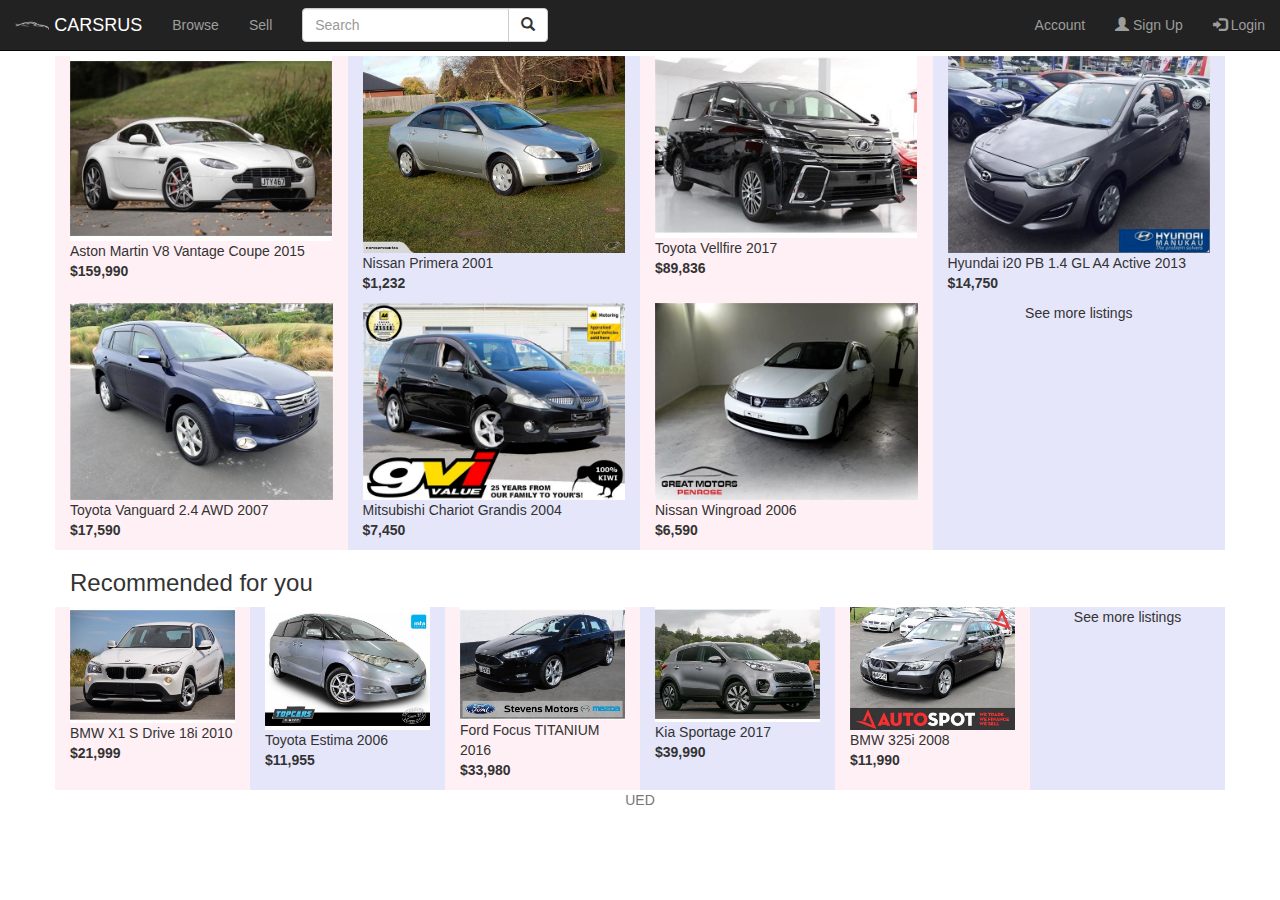
==== index.html @ 80fd441a "Basic Layout" ====
<!DOCTYPE html>
<html>

<head>
  <!-- Application Metadata -->
  <meta charset="utf-8">
  <title>CARSRUS</title>
  <meta name="viewport" content="width=device-width, initial-scale=1">
  <!-- Favicon -->
  <link rel="icon" type="image/png" href="images/layout/logo-black.png">
  <!-- Latest compiled and minified CSS -->
  <link rel="stylesheet" href="https://maxcdn.bootstrapcdn.com/bootstrap/3.3.7/css/bootstrap.min.css">
  <!-- UED.css -->
  <link rel="stylesheet" href="css/layout.css">
  <!-- jQuery library -->
  <script src="https://ajax.googleapis.com/ajax/libs/jquery/3.2.1/jquery.min.js"></script>
  <!-- Latest compiled JavaScript -->
  <script src="https://maxcdn.bootstrapcdn.com/bootstrap/3.3.7/js/bootstrap.min.js"></script>
</head>

<body>
  <!-- Navigation -->
  <nav class="navbar navbar-inverse navbar-fixed-top">
    <div class="container-fluid">
      <div class="navbar-header">
        <!-- Collasped Hamburger Menu -->
        <button type="button" class="navbar-toggle" data-toggle="collapse" data-target=".navbar-ex1-collapse">
        <span class="sr-only">Toggle navigation</span>
        <span class="icon-bar"></span>
        <span class="icon-bar"></span>
        <span class="icon-bar"></span>
        </button>
        <!-- Branding Image -->
        <a class="navbar-brand" href="/">
        <span>
          <img src="images/layout/logo-white-20px.png" alt="CARSRUS"> CARSRUS
        </span>
      </a>
      </div>
      <div class="collapse navbar-collapse navbar-ex1-collapse">
        <ul class="nav navbar-nav">
          <li><a href="#">Browse</a></li>
          <li><a href="#">Sell</a></li>

          <!-- Search Bar -->
          <li class="navbar-form navbar-left">
            <div class="input-group">
              <input type="text" class="form-control" placeholder="Search">
              <div class="input-group-btn">
                <button class="btn btn-default" type="submit">
                <i class="glyphicon glyphicon-search"></i>
              </button>
              </div>
            </div>
          </li>

        </ul>
        <!-- Sign up and Login Buttons -->
        <ul class="nav navbar-nav navbar-right">
          <li><a href="#">Account</a></li>
          <li><a href="#"><span class="glyphicon glyphicon-user"></span> Sign Up</a></li>
          <li><a href="#"><span class="glyphicon glyphicon-log-in"></span> Login</a></li>
        </ul>
      </div>
    </div>
  </nav>
  <!-- Application -->
  <div class="container">
    <!-- Listings -->
    <!-- Featured Listings -->
    <p><h3>Featured</h3></p>
    <div class="row is-flex">
      <!-- Aston Martin V8 Vantage Coupe 2015 -->
      <div class="col-xs-6 col-sm-4 col-md-3 col-lg-3 col-xl-1" style="background-color:lavenderblush;">
        <div class="box">
          <img src="images\listings\Aston Martin V8 Vantage Coupe 2015\1.png" alt="Aston Martin V8 Vantage Coupe 2015">
          Aston Martin V8 Vantage Coupe 2015
          <p><b>$159,990</b></p>
        </div>
      </div>
      <!-- Nissan Primera 2001 -->
      <div class="col-xs-6 col-sm-4 col-md-3 col-lg-3 col-xl-1" style="background-color:lavender;">
        <div class="box">
          <img src="images\listings\Nissan Primera 2001\1.png" alt="Nissan Primera 2001">
          Nissan Primera 2001
          <p><b>$1,232</b></p>
        </div>
      </div>
      <!-- Toyota Vellfire 2017 -->
      <div class="col-xs-6 col-sm-4 col-md-3 col-lg-3 col-xl-1" style="background-color:lavenderblush;">
        <div class="box">
          <img src="images\listings\Toyota Vellfire 2017\1.png" alt="Toyota Vellfire 2017">
          Toyota Vellfire 2017
          <p><b>$89,836</b></p>
        </div>
      </div>
      <!-- Hyundai i20 PB 1.4 GL A4 Active 2013 -->
      <div class="col-xs-6 col-sm-4 col-md-3 col-lg-3 col-xl-1" style="background-color:lavender;">
        <div class="box">
          <img src="images\listings\Hyundai i20 PB 1.4 GL A4 Active 2013\1.png" alt="Hyundai i20 PB 1.4 GL A4 Active 2013">
          Hyundai i20 PB 1.4 GL A4 Active 2013
          <p><b>$14,750</b></p>
        </div>
      </div>
      <!-- Toyota Vanguard 2.4 AWD 2007 -->
      <div class="col-xs-6 col-sm-4 col-md-3 col-lg-3 col-xl-1" style="background-color:lavenderblush;">
        <div class="box">
          <img src="images\listings\Toyota Vanguard 2.4 AWD 2007\1.png" alt="Toyota Vanguard 2.4 AWD 2007">
          Toyota Vanguard 2.4 AWD 2007
          <p><b>$17,590</b></p>
        </div>
      </div>
      <!-- Mitsubishi Chariot Grandis 2004 -->
      <div class="col-xs-6 col-sm-4 col-md-3 col-lg-3 col-xl-1" style="background-color:lavender;">
        <div class="box">
          <img src="images\listings\Mitsubishi Chariot Grandis 2004\1.png" alt="Mitsubishi Chariot Grandis 2004">
          Mitsubishi Chariot Grandis 2004
          <p><b>$7,450</b></p>
        </div>
      </div>
      <!-- Nissan Wingroad 2006 2015 -->
      <div class="col-xs-6 col-sm-4 col-md-3 col-lg-3 col-xl-1" style="background-color:lavenderblush;">
        <div class="box">
          <img src="images\listings\Nissan Wingroad 2006\1.png" alt="Nissan Wingroad 2006">
          Nissan Wingroad 2006
          <p><b>$6,590</b></p>
        </div>
      </div>
    <!-- See more Listings -->
    <div class="col-xs-6 col-sm-4 col-md-3 col-lg-3 col-xl-1" style="background-color:lavender;">
      <div class="box">
        See more listings
      </div>
    </div>
    </div>
    <!-- Recommmended Listings -->
    <p><h3>Recommended for you</h3></p>
    <!-- BMW X1 S Drive 18i 2010 -->
    <div class="row is-flex">
      <div class="col-xs-6 col-sm-4 col-md-3 col-lg-2 col-xl-1" style="background-color:lavenderblush;">
        <div class="box">
          <img src="images\listings\BMW X1 S Drive 18i 2010\1.png" alt="BMW X1 S Drive 18i 2010">
          BMW X1 S Drive 18i 2010
          <p><b>$21,999</b></p>
        </div>
      </div>
      <!-- Toyota Estima 2006 -->
      <div class="col-xs-6 col-sm-4 col-md-3 col-lg-2 col-xl-1" style="background-color:lavender;">
        <div class="box">
          <img src="images\listings\Toyota Estima 2006\1.png" alt="Toyota Estima 2006">
          Toyota Estima 2006
          <p><b>$11,955</b></p>
        </div>
      </div>
      <!-- Ford Focus TITANIUM 2016 -->
      <div class="col-xs-6 col-sm-4 col-md-3 col-lg-2 col-xl-1" style="background-color:lavenderblush;">
        <div class="box">
          <img src="images\listings\Ford Focus TITANIUM 2016\1.png" alt="Ford Focus TITANIUM 2016">
          Ford Focus TITANIUM 2016
          <p><b>$33,980</b></p>
        </div>
      </div>
      <!-- Kia Sportage 2017 -->
      <div class="col-xs-6 col-sm-4 col-md-3 col-lg-2 col-xl-1" style="background-color:lavender;">
        <div class="box">
          <img src="images\listings\Kia Sportage 2017\1.png" alt="Kia Sportage 2017">
          Kia Sportage 2017
          <p><b>$39,990</b></p>
        </div>
      </div>
      <!-- BMW 325i 2008 -->
      <div class="col-xs-6 col-sm-4 col-md-3 col-lg-2 col-xl-1" style="background-color:lavenderblush;">
        <div class="box">
          <img src="images\listings\BMW 325i 2008\1.png" alt="BMW 325i 2008">
          BMW 325i 2008
          <p><b>$11,990</b></p>
        </div>
      </div>
      <!-- See more Listings -->
      <div class="col-xs-6 col-sm-4 col-md-3 col-lg-2 col-xl-1" style="background-color:lavender;">
        <div class="box">
          See more listings
        </div>
      </div>
    </div>
  </div>
  <!-- Footer -->
  <footer class="footer">
    <div class="container">
      <p class="text-muted text-center">UED</a>
      </p>
    </div>
  </footer>
</body>

</html>
---- css/layout.css ----
.container {
  padding-right: 15px;
  padding-left: 15px;
  margin-right: auto;
  margin-left: auto;
}

/*Bootstrap - Same height grids*/
.row.is-flex {
  display: flex;
  flex-wrap: wrap;
  /*background-color: #f1f1f1;*/
}
.row.is-flex > [class*='col-'] {
  display: flex;
  flex-direction: column;
  align-items: center;
}

.is-flex .box {
  background: none;
  position: static;

}

/*Bootstrap - Image size follows grid size*/
img {
    max-height: 100%;
    max-width: 100%;
}
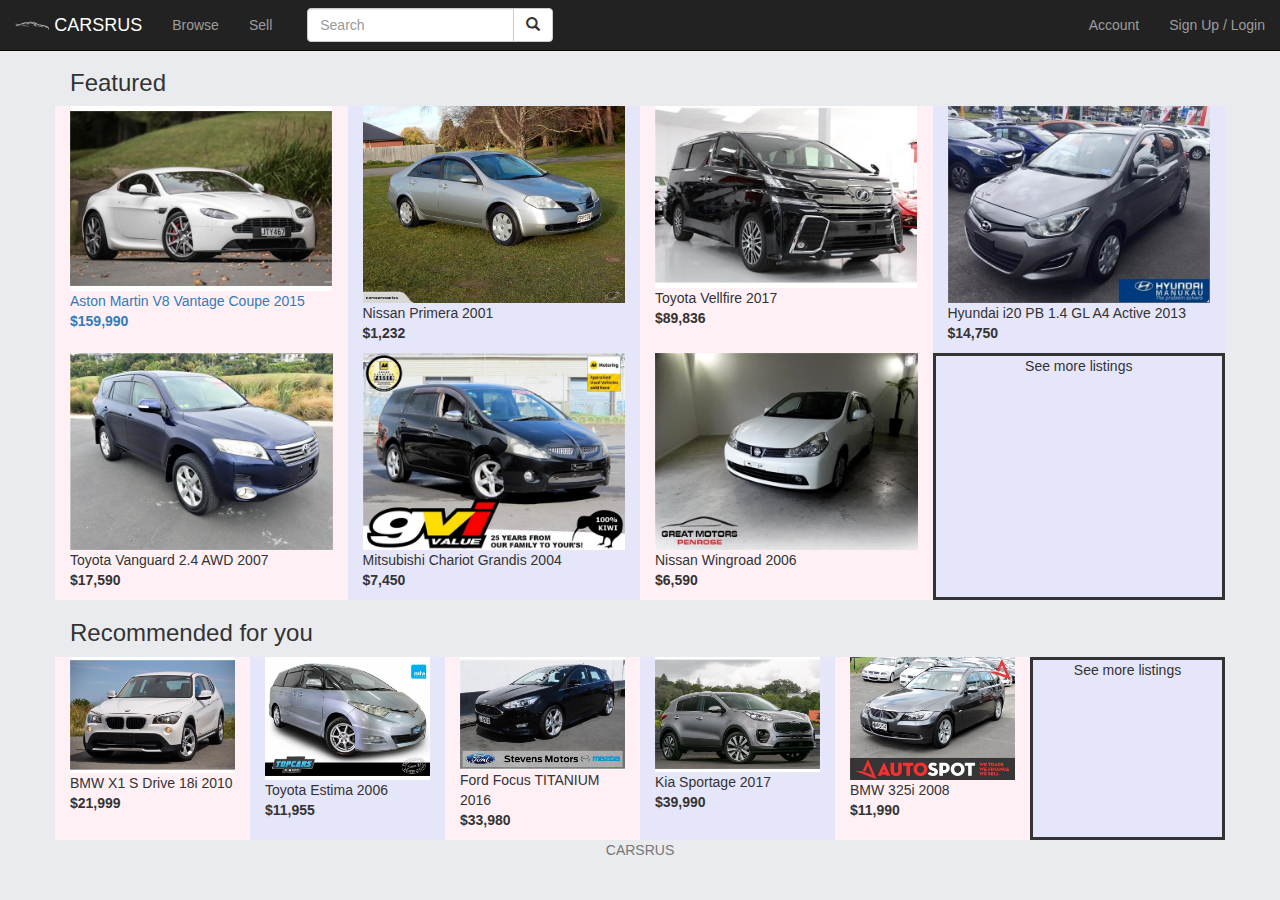
==== commit 16cc4bff: "Finished basic layout for home and product page" ====
--- a/index.html
+++ b/index.html
@@ -16,6 +16,12 @@
   <script src="https://ajax.googleapis.com/ajax/libs/jquery/3.2.1/jquery.min.js"></script>
   <!-- Latest compiled JavaScript -->
   <script src="https://maxcdn.bootstrapcdn.com/bootstrap/3.3.7/js/bootstrap.min.js"></script>
+<!-- Scripts -->
+  <script>
+  $(document).ready(function(){
+      $('[data-toggle="popover"]').popover();
+  });
+  </script>
 </head>
 
 <body>
@@ -31,35 +37,35 @@
         <span class="icon-bar"></span>
         </button>
         <!-- Branding Image -->
-        <a class="navbar-brand" href="/">
-        <span>
-          <img src="images/layout/logo-white-20px.png" alt="CARSRUS"> CARSRUS
-        </span>
-      </a>
+        <a class="navbar-brand" href="index.html">
+          <span>
+            <img src="images/layout/logo-white-20px.png" alt="CARSRUS">
+            CARSRUS
+          </span>
+        </a>
       </div>
       <div class="collapse navbar-collapse navbar-ex1-collapse">
         <ul class="nav navbar-nav">
           <li><a href="#">Browse</a></li>
           <li><a href="#">Sell</a></li>
-
           <!-- Search Bar -->
-          <li class="navbar-form navbar-left">
-            <div class="input-group">
-              <input type="text" class="form-control" placeholder="Search">
-              <div class="input-group-btn">
-                <button class="btn btn-default" type="submit">
-                <i class="glyphicon glyphicon-search"></i>
-              </button>
+          <li>
+            <form class="navbar-form navbar-left">
+              <div class="input-group">
+                <input type="text" class="form-control" placeholder="Search">
+                <div class="input-group-btn">
+                  <button class="btn btn-default" type="submit">
+                    <i class="glyphicon glyphicon-search"></i>
+                  </button>
+                </div>
               </div>
-            </div>
+            </form>
           </li>
-
         </ul>
         <!-- Sign up and Login Buttons -->
         <ul class="nav navbar-nav navbar-right">
           <li><a href="#">Account</a></li>
-          <li><a href="#"><span class="glyphicon glyphicon-user"></span> Sign Up</a></li>
-          <li><a href="#"><span class="glyphicon glyphicon-log-in"></span> Login</a></li>
+          <li><a href="pages/sign-up-login.html">Sign Up / Login</a></li>
         </ul>
       </div>
     </div>
@@ -71,15 +77,15 @@
     <p><h3>Featured</h3></p>
     <div class="row is-flex">
       <!-- Aston Martin V8 Vantage Coupe 2015 -->
-      <div class="col-xs-6 col-sm-4 col-md-3 col-lg-3 col-xl-1" style="background-color:lavenderblush;">
+      <a class="col-xs-6 col-sm-4 col-md-3 col-lg-3 col-xl-2" style="background-color:lavenderblush;" href="pages/product.html">
         <div class="box">
           <img src="images\listings\Aston Martin V8 Vantage Coupe 2015\1.png" alt="Aston Martin V8 Vantage Coupe 2015">
-          Aston Martin V8 Vantage Coupe 2015
+           Aston Martin V8 Vantage Coupe 2015
           <p><b>$159,990</b></p>
         </div>
-      </div>
+      </a>
       <!-- Nissan Primera 2001 -->
-      <div class="col-xs-6 col-sm-4 col-md-3 col-lg-3 col-xl-1" style="background-color:lavender;">
+      <div class="col-xs-6 col-sm-4 col-md-3 col-lg-3 col-xl-2" style="background-color:lavender;">
         <div class="box">
           <img src="images\listings\Nissan Primera 2001\1.png" alt="Nissan Primera 2001">
           Nissan Primera 2001
@@ -87,7 +93,7 @@
         </div>
       </div>
       <!-- Toyota Vellfire 2017 -->
-      <div class="col-xs-6 col-sm-4 col-md-3 col-lg-3 col-xl-1" style="background-color:lavenderblush;">
+      <div class="col-xs-6 col-sm-4 col-md-3 col-lg-3 col-xl-2" style="background-color:lavenderblush;">
         <div class="box">
           <img src="images\listings\Toyota Vellfire 2017\1.png" alt="Toyota Vellfire 2017">
           Toyota Vellfire 2017
@@ -95,7 +101,7 @@
         </div>
       </div>
       <!-- Hyundai i20 PB 1.4 GL A4 Active 2013 -->
-      <div class="col-xs-6 col-sm-4 col-md-3 col-lg-3 col-xl-1" style="background-color:lavender;">
+      <div class="col-xs-6 col-sm-4 col-md-3 col-lg-3 col-xl-2" style="background-color:lavender;">
         <div class="box">
           <img src="images\listings\Hyundai i20 PB 1.4 GL A4 Active 2013\1.png" alt="Hyundai i20 PB 1.4 GL A4 Active 2013">
           Hyundai i20 PB 1.4 GL A4 Active 2013
@@ -103,7 +109,7 @@
         </div>
       </div>
       <!-- Toyota Vanguard 2.4 AWD 2007 -->
-      <div class="col-xs-6 col-sm-4 col-md-3 col-lg-3 col-xl-1" style="background-color:lavenderblush;">
+      <div class="col-xs-6 col-sm-4 col-md-3 col-lg-3 col-xl-2" style="background-color:lavenderblush;">
         <div class="box">
           <img src="images\listings\Toyota Vanguard 2.4 AWD 2007\1.png" alt="Toyota Vanguard 2.4 AWD 2007">
           Toyota Vanguard 2.4 AWD 2007
@@ -111,7 +117,7 @@
         </div>
       </div>
       <!-- Mitsubishi Chariot Grandis 2004 -->
-      <div class="col-xs-6 col-sm-4 col-md-3 col-lg-3 col-xl-1" style="background-color:lavender;">
+      <div class="col-xs-6 col-sm-4 col-md-3 col-lg-3 col-xl-2" style="background-color:lavender;">
         <div class="box">
           <img src="images\listings\Mitsubishi Chariot Grandis 2004\1.png" alt="Mitsubishi Chariot Grandis 2004">
           Mitsubishi Chariot Grandis 2004
@@ -119,7 +125,7 @@
         </div>
       </div>
       <!-- Nissan Wingroad 2006 2015 -->
-      <div class="col-xs-6 col-sm-4 col-md-3 col-lg-3 col-xl-1" style="background-color:lavenderblush;">
+      <div class="col-xs-6 col-sm-4 col-md-3 col-lg-3 col-xl-2" style="background-color:lavenderblush;">
         <div class="box">
           <img src="images\listings\Nissan Wingroad 2006\1.png" alt="Nissan Wingroad 2006">
           Nissan Wingroad 2006
@@ -127,7 +133,7 @@
         </div>
       </div>
     <!-- See more Listings -->
-    <div class="col-xs-6 col-sm-4 col-md-3 col-lg-3 col-xl-1" style="background-color:lavender;">
+    <div class="col-xs-6 col-sm-4 col-md-3 col-lg-3 col-xl-2" id="see-more-listings-grid-box" style="background-color:lavender;">
       <div class="box">
         See more listings
       </div>
@@ -137,7 +143,7 @@
     <p><h3>Recommended for you</h3></p>
     <!-- BMW X1 S Drive 18i 2010 -->
     <div class="row is-flex">
-      <div class="col-xs-6 col-sm-4 col-md-3 col-lg-2 col-xl-1" style="background-color:lavenderblush;">
+      <div class="col-xs-6 col-sm-4 col-md-3 col-lg-2 col-xl-2" style="background-color:lavenderblush;">
         <div class="box">
           <img src="images\listings\BMW X1 S Drive 18i 2010\1.png" alt="BMW X1 S Drive 18i 2010">
           BMW X1 S Drive 18i 2010
@@ -145,7 +151,7 @@
         </div>
       </div>
       <!-- Toyota Estima 2006 -->
-      <div class="col-xs-6 col-sm-4 col-md-3 col-lg-2 col-xl-1" style="background-color:lavender;">
+      <div class="col-xs-6 col-sm-4 col-md-3 col-lg-2 col-xl-2" style="background-color:lavender;">
         <div class="box">
           <img src="images\listings\Toyota Estima 2006\1.png" alt="Toyota Estima 2006">
           Toyota Estima 2006
@@ -153,7 +159,7 @@
         </div>
       </div>
       <!-- Ford Focus TITANIUM 2016 -->
-      <div class="col-xs-6 col-sm-4 col-md-3 col-lg-2 col-xl-1" style="background-color:lavenderblush;">
+      <div class="col-xs-6 col-sm-4 col-md-3 col-lg-2 col-xl-2" style="background-color:lavenderblush;">
         <div class="box">
           <img src="images\listings\Ford Focus TITANIUM 2016\1.png" alt="Ford Focus TITANIUM 2016">
           Ford Focus TITANIUM 2016
@@ -161,7 +167,7 @@
         </div>
       </div>
       <!-- Kia Sportage 2017 -->
-      <div class="col-xs-6 col-sm-4 col-md-3 col-lg-2 col-xl-1" style="background-color:lavender;">
+      <div class="col-xs-6 col-sm-4 col-md-3 col-lg-2 col-xl-2" style="background-color:lavender;">
         <div class="box">
           <img src="images\listings\Kia Sportage 2017\1.png" alt="Kia Sportage 2017">
           Kia Sportage 2017
@@ -169,7 +175,7 @@
         </div>
       </div>
       <!-- BMW 325i 2008 -->
-      <div class="col-xs-6 col-sm-4 col-md-3 col-lg-2 col-xl-1" style="background-color:lavenderblush;">
+      <div class="col-xs-6 col-sm-4 col-md-3 col-lg-2 col-xl-2" style="background-color:lavenderblush;">
         <div class="box">
           <img src="images\listings\BMW 325i 2008\1.png" alt="BMW 325i 2008">
           BMW 325i 2008
@@ -177,7 +183,7 @@
         </div>
       </div>
       <!-- See more Listings -->
-      <div class="col-xs-6 col-sm-4 col-md-3 col-lg-2 col-xl-1" style="background-color:lavender;">
+      <div class="col-xs-6 col-sm-4 col-md-3 col-lg-2 col-xl-2" id="see-more-listings-grid-box" style="background-color:lavender;">
         <div class="box">
           See more listings
         </div>
@@ -185,9 +191,9 @@
     </div>
   </div>
   <!-- Footer -->
-  <footer class="footer">
+  <footer class="footer-fluid">
     <div class="container">
-      <p class="text-muted text-center">UED</a>
+      <p class="text-muted text-center">CARSRUS</a>
       </p>
     </div>
   </footer>
--- a/css/layout.css
+++ b/css/layout.css
@@ -1,26 +1,92 @@
-.container {
-  padding-right: 15px;
-  padding-left: 15px;
-  margin-right: auto;
-  margin-left: auto;
+body {
+  padding-top: 50px;
+  background-color: #E9EBEE;
+}
+
+/*Bootstrap - Change Listing Title Font Size and where Watchlist Button Changes Position (Portrait Phones)*/
+@media (max-width: 575px) {
+    #listing-title {
+      font-size: 1.17em;
+    }
+
+    #watchlist {
+      margin-top: 10px;
+    }
+}
+
+
+@media (min-width: 576px) {
+  #listing-title {
+    font-size: 2em;
+  }
+}
+
+/*Navbar - Change where navbar breaks (Tablets)*/
+@media (min-width: 768px) and (max-width: 991px) {
+    .navbar-header {
+        float: none;
+    }
+
+    .navbar-left,.navbar-right {
+        float: none !important;
+    }
+
+    .navbar-toggle {
+        display: block;
+    }
+
+    .navbar-collapse {
+        border-top: 1px solid transparent;
+        box-shadow: inset 0 1px 0 rgba(255,255,255,0.1);
+    }
+
+    .navbar-fixed-top {
+        top: 0;
+        border-width: 0 0 1px;
+    }
+
+    .navbar-collapse.collapse {
+        display: none!important;
+    }
+
+    .navbar-nav {
+        float: none!important;
+        margin-top: 7.5px;
+    }
+
+    .navbar-nav>li {
+        float: none;
+    }
+
+    .navbar-nav>li>a {
+        padding-top: 10px;
+        padding-bottom: 10px;
+    }
+
+    .collapse.in {
+        display:block !important;
+    }
+}
+
+/*Search Bar - Too wide when collasped in the hanburger menu*/
+.navbar-form {
+  margin-left: 5px;
+  margin-right: 5px;
 }
 
 /*Bootstrap - Same height grids*/
 .row.is-flex {
   display: flex;
   flex-wrap: wrap;
-  /*background-color: #f1f1f1;*/
 }
 .row.is-flex > [class*='col-'] {
   display: flex;
   flex-direction: column;
-  align-items: center;
 }
 
 .is-flex .box {
   background: none;
   position: static;
-
 }
 
 /*Bootstrap - Image size follows grid size*/
@@ -28,3 +94,23 @@
     max-height: 100%;
     max-width: 100%;
 }
+
+#center-listing-image {
+  align-items: center;
+}
+
+#see-more-listings-grid-box {
+  border-style: solid;
+  align-items: center;
+}
+
+#watchlist-button {
+  width: 100%;
+  height: 30px;
+  float: right;
+}
+
+/*Justify Listing Description*/
+#description {
+  text-align: justify;
+}
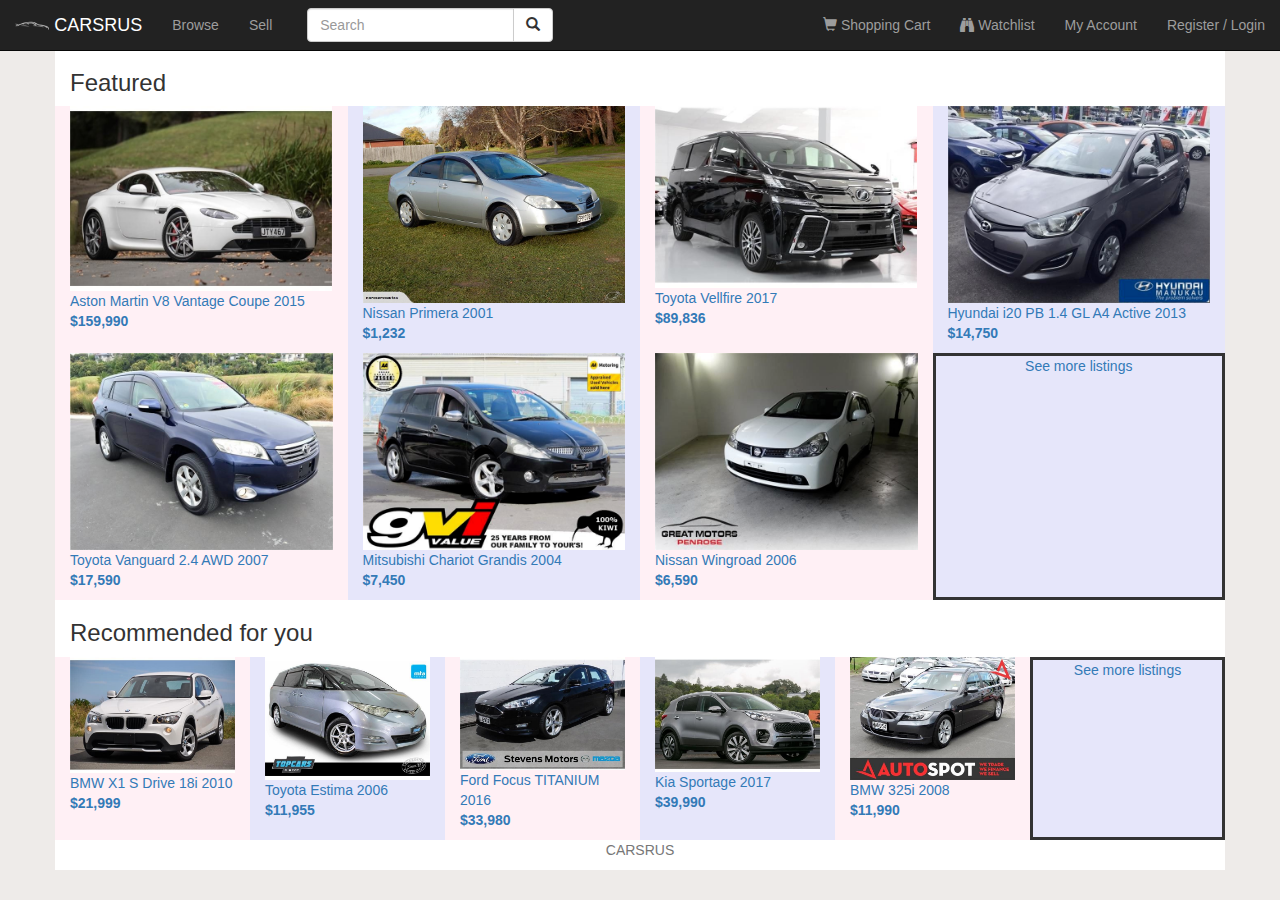
==== commit 7b5dfecf: "Deleted images, added pages, fixed bugs, and others" ====
--- a/index.html
+++ b/index.html
@@ -10,18 +10,14 @@
   <link rel="icon" type="image/png" href="images/layout/logo-black.png">
   <!-- Latest compiled and minified CSS -->
   <link rel="stylesheet" href="https://maxcdn.bootstrapcdn.com/bootstrap/3.3.7/css/bootstrap.min.css">
-  <!-- UED.css -->
+  <!-- layout.css -->
   <link rel="stylesheet" href="css/layout.css">
+  <!-- Font Awesome -->
+  <link rel="stylesheet" href="https://cdnjs.cloudflare.com/ajax/libs/font-awesome/4.7.0/css/font-awesome.min.css">
   <!-- jQuery library -->
   <script src="https://ajax.googleapis.com/ajax/libs/jquery/3.2.1/jquery.min.js"></script>
   <!-- Latest compiled JavaScript -->
   <script src="https://maxcdn.bootstrapcdn.com/bootstrap/3.3.7/js/bootstrap.min.js"></script>
-<!-- Scripts -->
-  <script>
-  $(document).ready(function(){
-      $('[data-toggle="popover"]').popover();
-  });
-  </script>
 </head>
 
 <body>
@@ -30,12 +26,12 @@
     <div class="container-fluid">
       <div class="navbar-header">
         <!-- Collasped Hamburger Menu -->
-        <button type="button" class="navbar-toggle" data-toggle="collapse" data-target=".navbar-ex1-collapse">
-        <span class="sr-only">Toggle navigation</span>
-        <span class="icon-bar"></span>
-        <span class="icon-bar"></span>
-        <span class="icon-bar"></span>
-        </button>
+          <button type="button" class="navbar-toggle" data-toggle="collapse" data-target=".navbar-ex1-collapse">
+          <span class="sr-only">Toggle navigation</span>
+          <span class="icon-bar"></span>
+          <span class="icon-bar"></span>
+          <span class="icon-bar"></span>
+          </button>
         <!-- Branding Image -->
         <a class="navbar-brand" href="index.html">
           <span>
@@ -46,8 +42,8 @@
       </div>
       <div class="collapse navbar-collapse navbar-ex1-collapse">
         <ul class="nav navbar-nav">
-          <li><a href="#">Browse</a></li>
-          <li><a href="#">Sell</a></li>
+          <li><a href="pages/browse.html">Browse</a></li>
+          <li><a href="pages/sell.html">Sell</a></li>
           <!-- Search Bar -->
           <li>
             <form class="navbar-form navbar-left">
@@ -64,8 +60,10 @@
         </ul>
         <!-- Sign up and Login Buttons -->
         <ul class="nav navbar-nav navbar-right">
-          <li><a href="#">Account</a></li>
-          <li><a href="pages/sign-up-login.html">Sign Up / Login</a></li>
+          <li><a href="#"><span class="glyphicon glyphicon-shopping-cart"></span> Shopping Cart</a></li>
+          <li><a href="#"><span class="fa fa-binoculars"></span> Watchlist</a></li>
+          <li><a href="pages/my-account.html">My Account</a></li>
+          <li><a href="pages/sign-up-login.html">Register / Login</a></li>
         </ul>
       </div>
     </div>
@@ -74,127 +72,154 @@
   <div class="container">
     <!-- Listings -->
     <!-- Featured Listings -->
-    <p><h3>Featured</h3></p>
+    <h3>Featured</h3>
     <div class="row is-flex">
       <!-- Aston Martin V8 Vantage Coupe 2015 -->
-      <a class="col-xs-6 col-sm-4 col-md-3 col-lg-3 col-xl-2" style="background-color:lavenderblush;" href="pages/product.html">
+      <div class="col-xs-6 col-sm-4 col-md-3" style="background-color:lavenderblush;">
+        <a href="pages/product.html">
         <div class="box">
-          <img src="images\listings\Aston Martin V8 Vantage Coupe 2015\1.png" alt="Aston Martin V8 Vantage Coupe 2015">
+          <img src="images/listings/Aston Martin V8 Vantage Coupe 2015/1.png" alt="Aston Martin V8 Vantage Coupe 2015">
            Aston Martin V8 Vantage Coupe 2015
           <p><b>$159,990</b></p>
         </div>
+        </a>
+      </div>
+      <!-- Nissan Primera 2001 -->
+      <div class="col-xs-6 col-sm-4 col-md-3" style="background-color:lavender;">
+        <a href="#">
+          <div class="box">
+            <img src="images/listings/Nissan Primera 2001/1.png" alt="Nissan Primera 2001">
+            Nissan Primera 2001
+            <p><b>$1,232</b></p>
+          </div>
+        </a>
+      </div>
+      <!-- Toyota Vellfire 2017 -->
+      <div class="col-xs-6 col-sm-4 col-md-3" style="background-color:lavenderblush;">
+        <a href="#">
+          <div class="box">
+            <img src="images/listings/Toyota Vellfire 2017/1.png" alt="Toyota Vellfire 2017">
+            Toyota Vellfire 2017
+            <p><b>$89,836</b></p>
+          </div>
+        </a>
+      </div>
+      <!-- Hyundai i20 PB 1.4 GL A4 Active 2013 -->
+      <div class="col-xs-6 col-sm-4 col-md-3" style="background-color:lavender;">
+        <a href="#">
+          <div class="box">
+            <img src="images/listings/Hyundai i20 PB 1.4 GL A4 Active 2013/1.png" alt="Hyundai i20 PB 1.4 GL A4 Active 2013">
+            Hyundai i20 PB 1.4 GL A4 Active 2013
+            <p><b>$14,750</b></p>
+          </div>
+        </a>
+      </div>
+      <!-- Toyota Vanguard 2.4 AWD 2007 -->
+      <div class="col-xs-6 col-sm-4 col-md-3" style="background-color:lavenderblush;">
+        <a href="#">
+          <div class="box">
+            <img src="images/listings/Toyota Vanguard 2.4 AWD 2007/1.png" alt="Toyota Vanguard 2.4 AWD 2007">
+            Toyota Vanguard 2.4 AWD 2007
+            <p><b>$17,590</b></p>
+          </div>
+        </a>
+      </div>
+      <!-- Mitsubishi Chariot Grandis 2004 -->
+      <div class="col-xs-6 col-sm-4 col-md-3" style="background-color:lavender;">
+        <a href="#">
+          <div class="box">
+            <img src="images/listings/Mitsubishi Chariot Grandis 2004/1.png" alt="Mitsubishi Chariot Grandis 2004">
+            Mitsubishi Chariot Grandis 2004
+            <p><b>$7,450</b></p>
+          </div>
+        </a>
+      </div>
+      <!-- Nissan Wingroad 2006 2015 -->
+      <div class="col-xs-6 col-sm-4 col-md-3" style="background-color:lavenderblush;">
+        <a href="#">
+          <div class="box">
+            <img src="images/listings/Nissan Wingroad 2006/1.png" alt="Nissan Wingroad 2006">
+            Nissan Wingroad 2006
+            <p><b>$6,590</b></p>
+          </div>
+        </a>
+      </div>
+      <!-- See more Listings -->
+      <div class="col-xs-6 col-sm-4 col-md-3" id="see-more-listings-grid-box" style="background-color:lavender;">
+        <a href="#">
+          <div class="box">
+            See more listings
+          </div>
+        </div>
       </a>
-      <!-- Nissan Primera 2001 -->
-      <div class="col-xs-6 col-sm-4 col-md-3 col-lg-3 col-xl-2" style="background-color:lavender;">
-        <div class="box">
-          <img src="images\listings\Nissan Primera 2001\1.png" alt="Nissan Primera 2001">
-          Nissan Primera 2001
-          <p><b>$1,232</b></p>
-        </div>
-      </div>
-      <!-- Toyota Vellfire 2017 -->
-      <div class="col-xs-6 col-sm-4 col-md-3 col-lg-3 col-xl-2" style="background-color:lavenderblush;">
-        <div class="box">
-          <img src="images\listings\Toyota Vellfire 2017\1.png" alt="Toyota Vellfire 2017">
-          Toyota Vellfire 2017
-          <p><b>$89,836</b></p>
-        </div>
-      </div>
-      <!-- Hyundai i20 PB 1.4 GL A4 Active 2013 -->
-      <div class="col-xs-6 col-sm-4 col-md-3 col-lg-3 col-xl-2" style="background-color:lavender;">
-        <div class="box">
-          <img src="images\listings\Hyundai i20 PB 1.4 GL A4 Active 2013\1.png" alt="Hyundai i20 PB 1.4 GL A4 Active 2013">
-          Hyundai i20 PB 1.4 GL A4 Active 2013
-          <p><b>$14,750</b></p>
-        </div>
-      </div>
-      <!-- Toyota Vanguard 2.4 AWD 2007 -->
-      <div class="col-xs-6 col-sm-4 col-md-3 col-lg-3 col-xl-2" style="background-color:lavenderblush;">
-        <div class="box">
-          <img src="images\listings\Toyota Vanguard 2.4 AWD 2007\1.png" alt="Toyota Vanguard 2.4 AWD 2007">
-          Toyota Vanguard 2.4 AWD 2007
-          <p><b>$17,590</b></p>
-        </div>
-      </div>
-      <!-- Mitsubishi Chariot Grandis 2004 -->
-      <div class="col-xs-6 col-sm-4 col-md-3 col-lg-3 col-xl-2" style="background-color:lavender;">
-        <div class="box">
-          <img src="images\listings\Mitsubishi Chariot Grandis 2004\1.png" alt="Mitsubishi Chariot Grandis 2004">
-          Mitsubishi Chariot Grandis 2004
-          <p><b>$7,450</b></p>
-        </div>
-      </div>
-      <!-- Nissan Wingroad 2006 2015 -->
-      <div class="col-xs-6 col-sm-4 col-md-3 col-lg-3 col-xl-2" style="background-color:lavenderblush;">
-        <div class="box">
-          <img src="images\listings\Nissan Wingroad 2006\1.png" alt="Nissan Wingroad 2006">
-          Nissan Wingroad 2006
-          <p><b>$6,590</b></p>
-        </div>
-      </div>
-    <!-- See more Listings -->
-    <div class="col-xs-6 col-sm-4 col-md-3 col-lg-3 col-xl-2" id="see-more-listings-grid-box" style="background-color:lavender;">
-      <div class="box">
-        See more listings
-      </div>
-    </div>
     </div>
     <!-- Recommmended Listings -->
-    <p><h3>Recommended for you</h3></p>
+    <h3>Recommended for you</h3>
     <!-- BMW X1 S Drive 18i 2010 -->
     <div class="row is-flex">
-      <div class="col-xs-6 col-sm-4 col-md-3 col-lg-2 col-xl-2" style="background-color:lavenderblush;">
-        <div class="box">
-          <img src="images\listings\BMW X1 S Drive 18i 2010\1.png" alt="BMW X1 S Drive 18i 2010">
-          BMW X1 S Drive 18i 2010
-          <p><b>$21,999</b></p>
+      <div class="col-xs-6 col-sm-4 col-md-3 col-lg-2 col-xl-3" style="background-color:lavenderblush;">
+        <a href="#">
+          <div class="box">
+            <img src="images/listings/BMW X1 S Drive 18i 2010/1.png" alt="BMW X1 S Drive 18i 2010">
+            BMW X1 S Drive 18i 2010
+            <p><b>$21,999</b></p>
+          </div>
+        </a>
+      </div>
+      <!-- Toyota Estima 2006 -->
+      <div class="col-xs-6 col-sm-4 col-md-3 col-lg-2 col-xl-3" style="background-color:lavender;">
+        <a href="#">
+          <div class="box">
+            <img src="images/listings/Toyota Estima 2006/1.png" alt="Toyota Estima 2006">
+            Toyota Estima 2006
+            <p><b>$11,955</b></p>
+          </div>
+        </a>
+      </div>
+      <!-- Ford Focus TITANIUM 2016 -->
+      <div class="col-xs-6 col-sm-4 col-md-3 col-lg-2 col-xl-3" style="background-color:lavenderblush;">
+        <a href="#">
+          <div class="box">
+            <img src="images/listings/Ford Focus TITANIUM 2016/1.png" alt="Ford Focus TITANIUM 2016">
+            Ford Focus TITANIUM 2016
+            <p><b>$33,980</b></p>
+          </div>
+        </a>
+      </div>
+      <!-- Kia Sportage 2017 -->
+      <div class="col-xs-6 col-sm-4 col-md-3 col-lg-2 col-xl-3" style="background-color:lavender;">
+        <a href="#">
+          <div class="box">
+            <img src="images/listings/Kia Sportage 2017/1.png" alt="Kia Sportage 2017">
+            Kia Sportage 2017
+            <p><b>$39,990</b></p>
+          </div>
+        </a>
+      </div>
+      <!-- BMW 325i 2008 -->
+      <div class="col-xs-6 col-sm-4 col-md-3 col-lg-2 col-xl-3" style="background-color:lavenderblush;">
+        <a href="#">
+          <div class="box">
+            <img src="images/listings/BMW 325i 2008/1.png" alt="BMW 325i 2008">
+            BMW 325i 2008
+            <p><b>$11,990</b></p>
+          </div>
+        </a>
+      </div>
+      <!-- See more Listings -->
+      <div class="col-xs-6 col-sm-4 col-md-3 col-lg-2 col-xl-3" id="see-more-listings-grid-box" style="background-color:lavender;">
+        <a href="#">
+          <div class="box">
+            See more listings
+          </div>
         </div>
       </div>
-      <!-- Toyota Estima 2006 -->
-      <div class="col-xs-6 col-sm-4 col-md-3 col-lg-2 col-xl-2" style="background-color:lavender;">
-        <div class="box">
-          <img src="images\listings\Toyota Estima 2006\1.png" alt="Toyota Estima 2006">
-          Toyota Estima 2006
-          <p><b>$11,955</b></p>
-        </div>
-      </div>
-      <!-- Ford Focus TITANIUM 2016 -->
-      <div class="col-xs-6 col-sm-4 col-md-3 col-lg-2 col-xl-2" style="background-color:lavenderblush;">
-        <div class="box">
-          <img src="images\listings\Ford Focus TITANIUM 2016\1.png" alt="Ford Focus TITANIUM 2016">
-          Ford Focus TITANIUM 2016
-          <p><b>$33,980</b></p>
-        </div>
-      </div>
-      <!-- Kia Sportage 2017 -->
-      <div class="col-xs-6 col-sm-4 col-md-3 col-lg-2 col-xl-2" style="background-color:lavender;">
-        <div class="box">
-          <img src="images\listings\Kia Sportage 2017\1.png" alt="Kia Sportage 2017">
-          Kia Sportage 2017
-          <p><b>$39,990</b></p>
-        </div>
-      </div>
-      <!-- BMW 325i 2008 -->
-      <div class="col-xs-6 col-sm-4 col-md-3 col-lg-2 col-xl-2" style="background-color:lavenderblush;">
-        <div class="box">
-          <img src="images\listings\BMW 325i 2008\1.png" alt="BMW 325i 2008">
-          BMW 325i 2008
-          <p><b>$11,990</b></p>
-        </div>
-      </div>
-      <!-- See more Listings -->
-      <div class="col-xs-6 col-sm-4 col-md-3 col-lg-2 col-xl-2" id="see-more-listings-grid-box" style="background-color:lavender;">
-        <div class="box">
-          See more listings
-        </div>
-      </div>
-    </div>
+    </a>
   </div>
   <!-- Footer -->
   <footer class="footer-fluid">
     <div class="container">
-      <p class="text-muted text-center">CARSRUS</a>
-      </p>
+      <p class="text-muted text-center">CARSRUS</p>
     </div>
   </footer>
 </body>
--- a/css/layout.css
+++ b/css/layout.css
@@ -1,24 +1,23 @@
 body {
   padding-top: 50px;
-  background-color: #E9EBEE;
+  background-color: #EEEBE9;
 }
 
-/*Bootstrap - Change Listing Title Font Size and where Watchlist Button Changes Position (Portrait Phones)*/
-@media (max-width: 575px) {
-    #listing-title {
+.container {
+  background-color: white;
+}
+
+/*Portrait Phones*/
+@media (max-width: 767px) {
+    /*Listing Title - Change Font Size*/
+    #product-listing-title {
       font-size: 1.17em;
     }
 
-    #watchlist {
-      margin-top: 10px;
+    /*Hide Summary on Smaller Devices*/
+    .browse-listing-details {
+      display: none;
     }
-}
-
-
-@media (min-width: 576px) {
-  #listing-title {
-    font-size: 2em;
-  }
 }
 
 /*Navbar - Change where navbar breaks (Tablets)*/
@@ -68,6 +67,18 @@
     }
 }
 
+@media (min-width: 768px) {
+  /*Listing Tile - Change Font Size*/
+  #product-listing-title {
+    font-size: 2em;
+  }
+
+  /*Watchlist Button - Add Margin Top*/
+  #product-watchlist-button {
+    margin-top: 15px;
+  }
+}
+
 /*Search Bar - Too wide when collasped in the hanburger menu*/
 .navbar-form {
   margin-left: 5px;
@@ -95,22 +106,43 @@
     max-width: 100%;
 }
 
-#center-listing-image {
-  align-items: center;
-}
-
+/*See More Listings Grid Box Settings*/
 #see-more-listings-grid-box {
   border-style: solid;
   align-items: center;
 }
 
-#watchlist-button {
+/*Watchlist Button Settings*/
+#product-watchlist-button {
   width: 100%;
   height: 30px;
   float: right;
 }
 
+/*Center Listing Image*/
+#product-listing-image {
+  align-items: center;
+}
+
 /*Justify Listing Description*/
-#description {
+#product-listing-description {
   text-align: justify;
 }
+
+.pagination {
+  margin-left: auto;
+  margin-right: auto;
+  float: none;
+}
+
+.col-centered {
+  margin-left: auto;
+  margin-right: auto;
+  float: none;
+}
+
+.img-center {
+  display: block;
+  margin-left: auto;
+  margin-right: auto;
+}
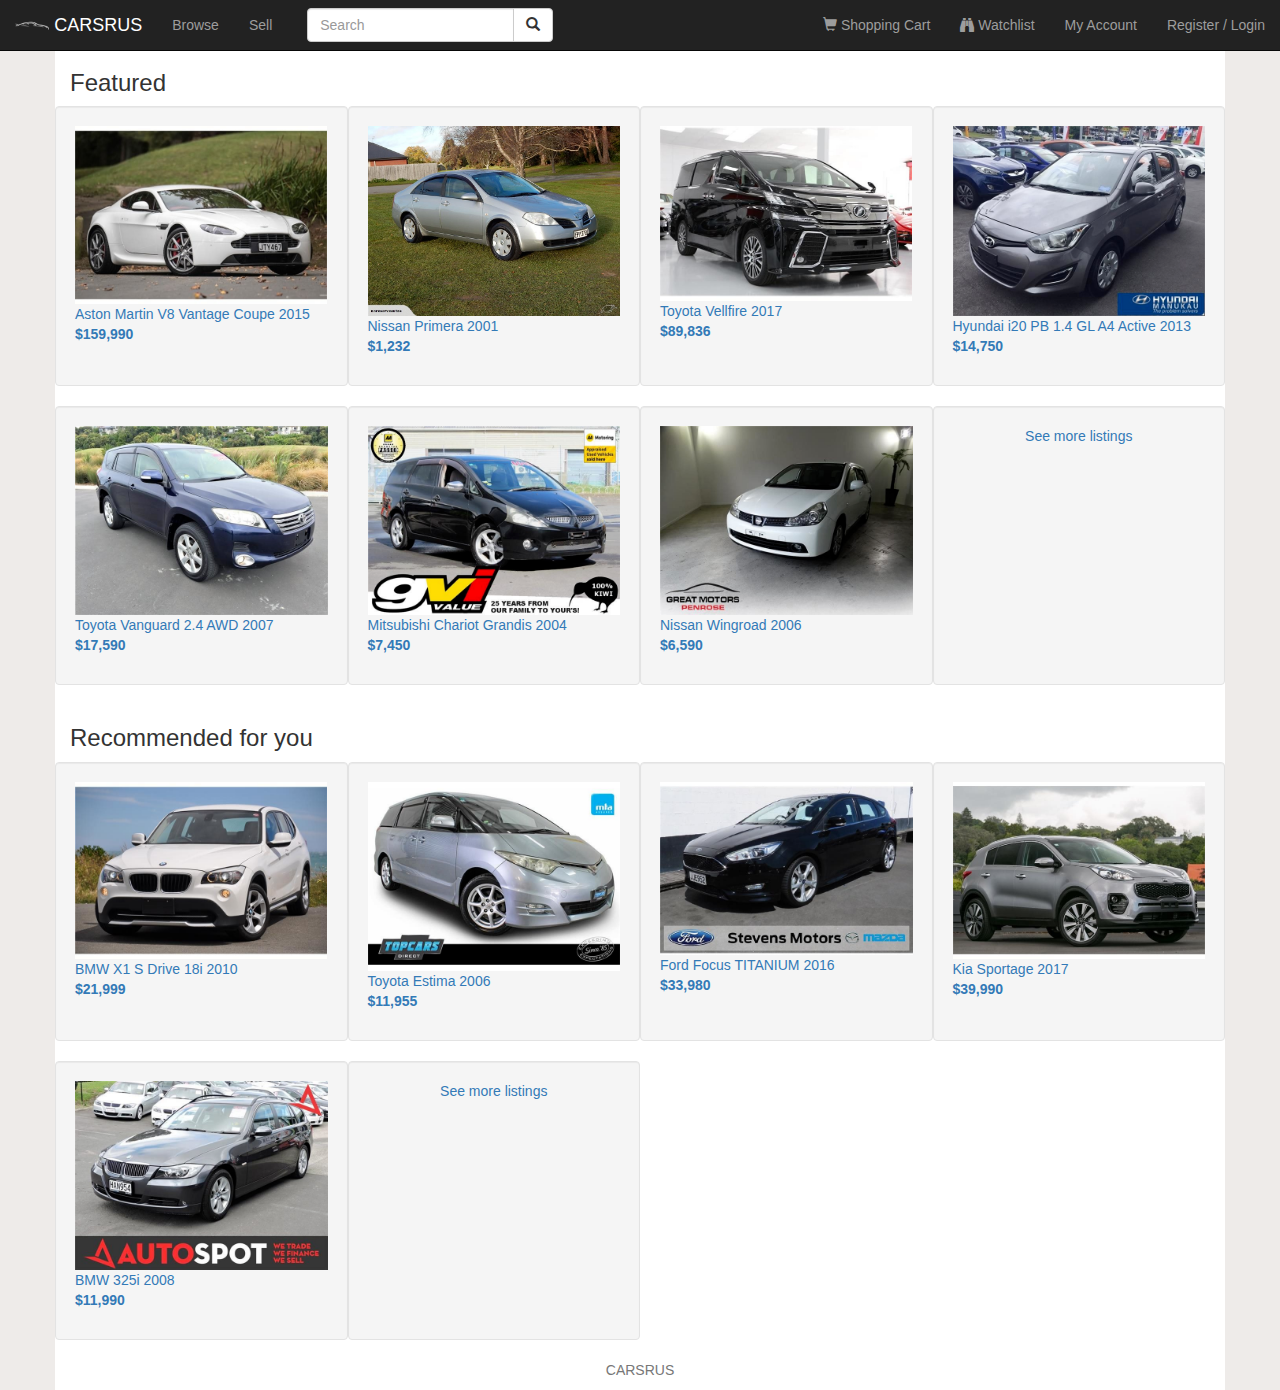
==== commit 4312dbe9: "Improved layout, added carousel, finished pages" ====
--- a/index.html
+++ b/index.html
@@ -60,8 +60,8 @@
         </ul>
         <!-- Sign up and Login Buttons -->
         <ul class="nav navbar-nav navbar-right">
-          <li><a href="#"><span class="glyphicon glyphicon-shopping-cart"></span> Shopping Cart</a></li>
-          <li><a href="#"><span class="fa fa-binoculars"></span> Watchlist</a></li>
+          <li><a href="pages/shopping-cart.html"><span class="glyphicon glyphicon-shopping-cart"></span> Shopping Cart</a></li>
+          <li><a href="pages/watchlist.html"><span class="fa fa-binoculars"></span> Watchlist</a></li>
           <li><a href="pages/my-account.html">My Account</a></li>
           <li><a href="pages/sign-up-login.html">Register / Login</a></li>
         </ul>
@@ -75,81 +75,65 @@
     <h3>Featured</h3>
     <div class="row is-flex">
       <!-- Aston Martin V8 Vantage Coupe 2015 -->
-      <div class="col-xs-6 col-sm-4 col-md-3" style="background-color:lavenderblush;">
+      <div class="col-xs-6 col-sm-4 col-md-3 well">
         <a href="pages/product.html">
-        <div class="box">
           <img src="images/listings/Aston Martin V8 Vantage Coupe 2015/1.png" alt="Aston Martin V8 Vantage Coupe 2015">
            Aston Martin V8 Vantage Coupe 2015
           <p><b>$159,990</b></p>
-        </div>
         </a>
       </div>
       <!-- Nissan Primera 2001 -->
-      <div class="col-xs-6 col-sm-4 col-md-3" style="background-color:lavender;">
-        <a href="#">
-          <div class="box">
-            <img src="images/listings/Nissan Primera 2001/1.png" alt="Nissan Primera 2001">
-            Nissan Primera 2001
-            <p><b>$1,232</b></p>
-          </div>
+      <div class="col-xs-6 col-sm-4 col-md-3 well">
+        <a href="#">
+          <img src="images/listings/Nissan Primera 2001/1.png" alt="Nissan Primera 2001">
+          Nissan Primera 2001
+          <p><b>$1,232</b></p>
         </a>
       </div>
       <!-- Toyota Vellfire 2017 -->
-      <div class="col-xs-6 col-sm-4 col-md-3" style="background-color:lavenderblush;">
-        <a href="#">
-          <div class="box">
-            <img src="images/listings/Toyota Vellfire 2017/1.png" alt="Toyota Vellfire 2017">
-            Toyota Vellfire 2017
-            <p><b>$89,836</b></p>
-          </div>
+      <div class="col-xs-6 col-sm-4 col-md-3 well">
+        <a href="#">
+          <img src="images/listings/Toyota Vellfire 2017/1.png" alt="Toyota Vellfire 2017">
+          Toyota Vellfire 2017
+          <p><b>$89,836</b></p>
         </a>
       </div>
       <!-- Hyundai i20 PB 1.4 GL A4 Active 2013 -->
-      <div class="col-xs-6 col-sm-4 col-md-3" style="background-color:lavender;">
-        <a href="#">
-          <div class="box">
-            <img src="images/listings/Hyundai i20 PB 1.4 GL A4 Active 2013/1.png" alt="Hyundai i20 PB 1.4 GL A4 Active 2013">
-            Hyundai i20 PB 1.4 GL A4 Active 2013
-            <p><b>$14,750</b></p>
-          </div>
+      <div class="col-xs-6 col-sm-4 col-md-3 well">
+        <a href="#">
+          <img src="images/listings/Hyundai i20 PB 1.4 GL A4 Active 2013/1.png" alt="Hyundai i20 PB 1.4 GL A4 Active 2013">
+          Hyundai i20 PB 1.4 GL A4 Active 2013
+          <p><b>$14,750</b></p>
         </a>
       </div>
       <!-- Toyota Vanguard 2.4 AWD 2007 -->
-      <div class="col-xs-6 col-sm-4 col-md-3" style="background-color:lavenderblush;">
-        <a href="#">
-          <div class="box">
-            <img src="images/listings/Toyota Vanguard 2.4 AWD 2007/1.png" alt="Toyota Vanguard 2.4 AWD 2007">
-            Toyota Vanguard 2.4 AWD 2007
-            <p><b>$17,590</b></p>
-          </div>
+      <div class="col-xs-6 col-sm-4 col-md-3 well">
+        <a href="#">
+          <img src="images/listings/Toyota Vanguard 2.4 AWD 2007/1.png" alt="Toyota Vanguard 2.4 AWD 2007">
+          Toyota Vanguard 2.4 AWD 2007
+          <p><b>$17,590</b></p>
         </a>
       </div>
       <!-- Mitsubishi Chariot Grandis 2004 -->
-      <div class="col-xs-6 col-sm-4 col-md-3" style="background-color:lavender;">
-        <a href="#">
-          <div class="box">
-            <img src="images/listings/Mitsubishi Chariot Grandis 2004/1.png" alt="Mitsubishi Chariot Grandis 2004">
-            Mitsubishi Chariot Grandis 2004
-            <p><b>$7,450</b></p>
-          </div>
+      <div class="col-xs-6 col-sm-4 col-md-3 well">
+        <a href="#">
+          <img src="images/listings/Mitsubishi Chariot Grandis 2004/1.png" alt="Mitsubishi Chariot Grandis 2004">
+          Mitsubishi Chariot Grandis 2004
+          <p><b>$7,450</b></p>
         </a>
       </div>
       <!-- Nissan Wingroad 2006 2015 -->
-      <div class="col-xs-6 col-sm-4 col-md-3" style="background-color:lavenderblush;">
-        <a href="#">
-          <div class="box">
-            <img src="images/listings/Nissan Wingroad 2006/1.png" alt="Nissan Wingroad 2006">
-            Nissan Wingroad 2006
-            <p><b>$6,590</b></p>
-          </div>
+      <div class="col-xs-6 col-sm-4 col-md-3 well">
+        <a href="#">
+          <img src="images/listings/Nissan Wingroad 2006/1.png" alt="Nissan Wingroad 2006">
+          Nissan Wingroad 2006
+          <p><b>$6,590</b></p>
         </a>
       </div>
       <!-- See more Listings -->
-      <div class="col-xs-6 col-sm-4 col-md-3" id="see-more-listings-grid-box" style="background-color:lavender;">
-        <a href="#">
-          <div class="box">
+      <div class="col-xs-6 col-sm-4 col-md-3 well center-text">
+        <a href="#">
             See more listings
-          </div>
         </div>
       </a>
     </div>
@@ -157,59 +141,48 @@
     <h3>Recommended for you</h3>
     <!-- BMW X1 S Drive 18i 2010 -->
     <div class="row is-flex">
-      <div class="col-xs-6 col-sm-4 col-md-3 col-lg-2 col-xl-3" style="background-color:lavenderblush;">
-        <a href="#">
-          <div class="box">
+      <div class="col-xs-6 col-sm-4 col-md-3 well">
+        <a href="#">
             <img src="images/listings/BMW X1 S Drive 18i 2010/1.png" alt="BMW X1 S Drive 18i 2010">
             BMW X1 S Drive 18i 2010
             <p><b>$21,999</b></p>
-          </div>
         </a>
       </div>
       <!-- Toyota Estima 2006 -->
-      <div class="col-xs-6 col-sm-4 col-md-3 col-lg-2 col-xl-3" style="background-color:lavender;">
-        <a href="#">
-          <div class="box">
+      <div class="col-xs-6 col-sm-4 col-md-3 well">
+        <a href="#">
             <img src="images/listings/Toyota Estima 2006/1.png" alt="Toyota Estima 2006">
             Toyota Estima 2006
             <p><b>$11,955</b></p>
-          </div>
         </a>
       </div>
       <!-- Ford Focus TITANIUM 2016 -->
-      <div class="col-xs-6 col-sm-4 col-md-3 col-lg-2 col-xl-3" style="background-color:lavenderblush;">
-        <a href="#">
-          <div class="box">
+      <div class="col-xs-6 col-sm-4 col-md-3 well">
+        <a href="#">
             <img src="images/listings/Ford Focus TITANIUM 2016/1.png" alt="Ford Focus TITANIUM 2016">
             Ford Focus TITANIUM 2016
             <p><b>$33,980</b></p>
-          </div>
         </a>
       </div>
       <!-- Kia Sportage 2017 -->
-      <div class="col-xs-6 col-sm-4 col-md-3 col-lg-2 col-xl-3" style="background-color:lavender;">
-        <a href="#">
-          <div class="box">
+      <div class="col-xs-6 col-sm-4 col-md-3 well">
+        <a href="#">
             <img src="images/listings/Kia Sportage 2017/1.png" alt="Kia Sportage 2017">
             Kia Sportage 2017
             <p><b>$39,990</b></p>
-          </div>
         </a>
       </div>
       <!-- BMW 325i 2008 -->
-      <div class="col-xs-6 col-sm-4 col-md-3 col-lg-2 col-xl-3" style="background-color:lavenderblush;">
-        <a href="#">
-          <div class="box">
+      <div class="col-xs-6 col-sm-4 col-md-3 well">
+        <a href="#">
             <img src="images/listings/BMW 325i 2008/1.png" alt="BMW 325i 2008">
             BMW 325i 2008
             <p><b>$11,990</b></p>
-          </div>
         </a>
       </div>
       <!-- See more Listings -->
-      <div class="col-xs-6 col-sm-4 col-md-3 col-lg-2 col-xl-3" id="see-more-listings-grid-box" style="background-color:lavender;">
-        <a href="#">
-          <div class="box">
+      <div class="col-xs-6 col-sm-4 col-md-3 well center-text">
+        <a href="#">
             See more listings
           </div>
         </div>
--- a/css/layout.css
+++ b/css/layout.css
@@ -21,7 +21,7 @@
 }
 
 /*Navbar - Change where navbar breaks (Tablets)*/
-@media (min-width: 768px) and (max-width: 991px) {
+@media (max-width: 1199px) {
     .navbar-header {
         float: none;
     }
@@ -100,49 +100,32 @@
   position: static;
 }
 
-/*Bootstrap - Image size follows grid size*/
+/*Bootstrap - Image size to follow grid size*/
 img {
     max-height: 100%;
     max-width: 100%;
 }
 
-/*See More Listings Grid Box Settings*/
-#see-more-listings-grid-box {
-  border-style: solid;
-  align-items: center;
-}
-
-/*Watchlist Button Settings*/
-#product-watchlist-button {
-  width: 100%;
-  height: 30px;
-  float: right;
-}
-
-/*Center Listing Image*/
-#product-listing-image {
-  align-items: center;
-}
-
-/*Justify Listing Description*/
-#product-listing-description {
+/*Justify Text*/
+.justify {
   text-align: justify;
 }
 
-.pagination {
-  margin-left: auto;
-  margin-right: auto;
-  float: none;
+/*Center Text*/
+.center-text {
+  text-align: center;
 }
 
-.col-centered {
-  margin-left: auto;
-  margin-right: auto;
-  float: none;
-}
-
+/*Center Image*/
 .img-center {
   display: block;
   margin-left: auto;
   margin-right: auto;
 }
+
+/*Center items*/
+.center-col-pagination {
+  margin-left: auto;
+  margin-right: auto;
+  float: none;
+}
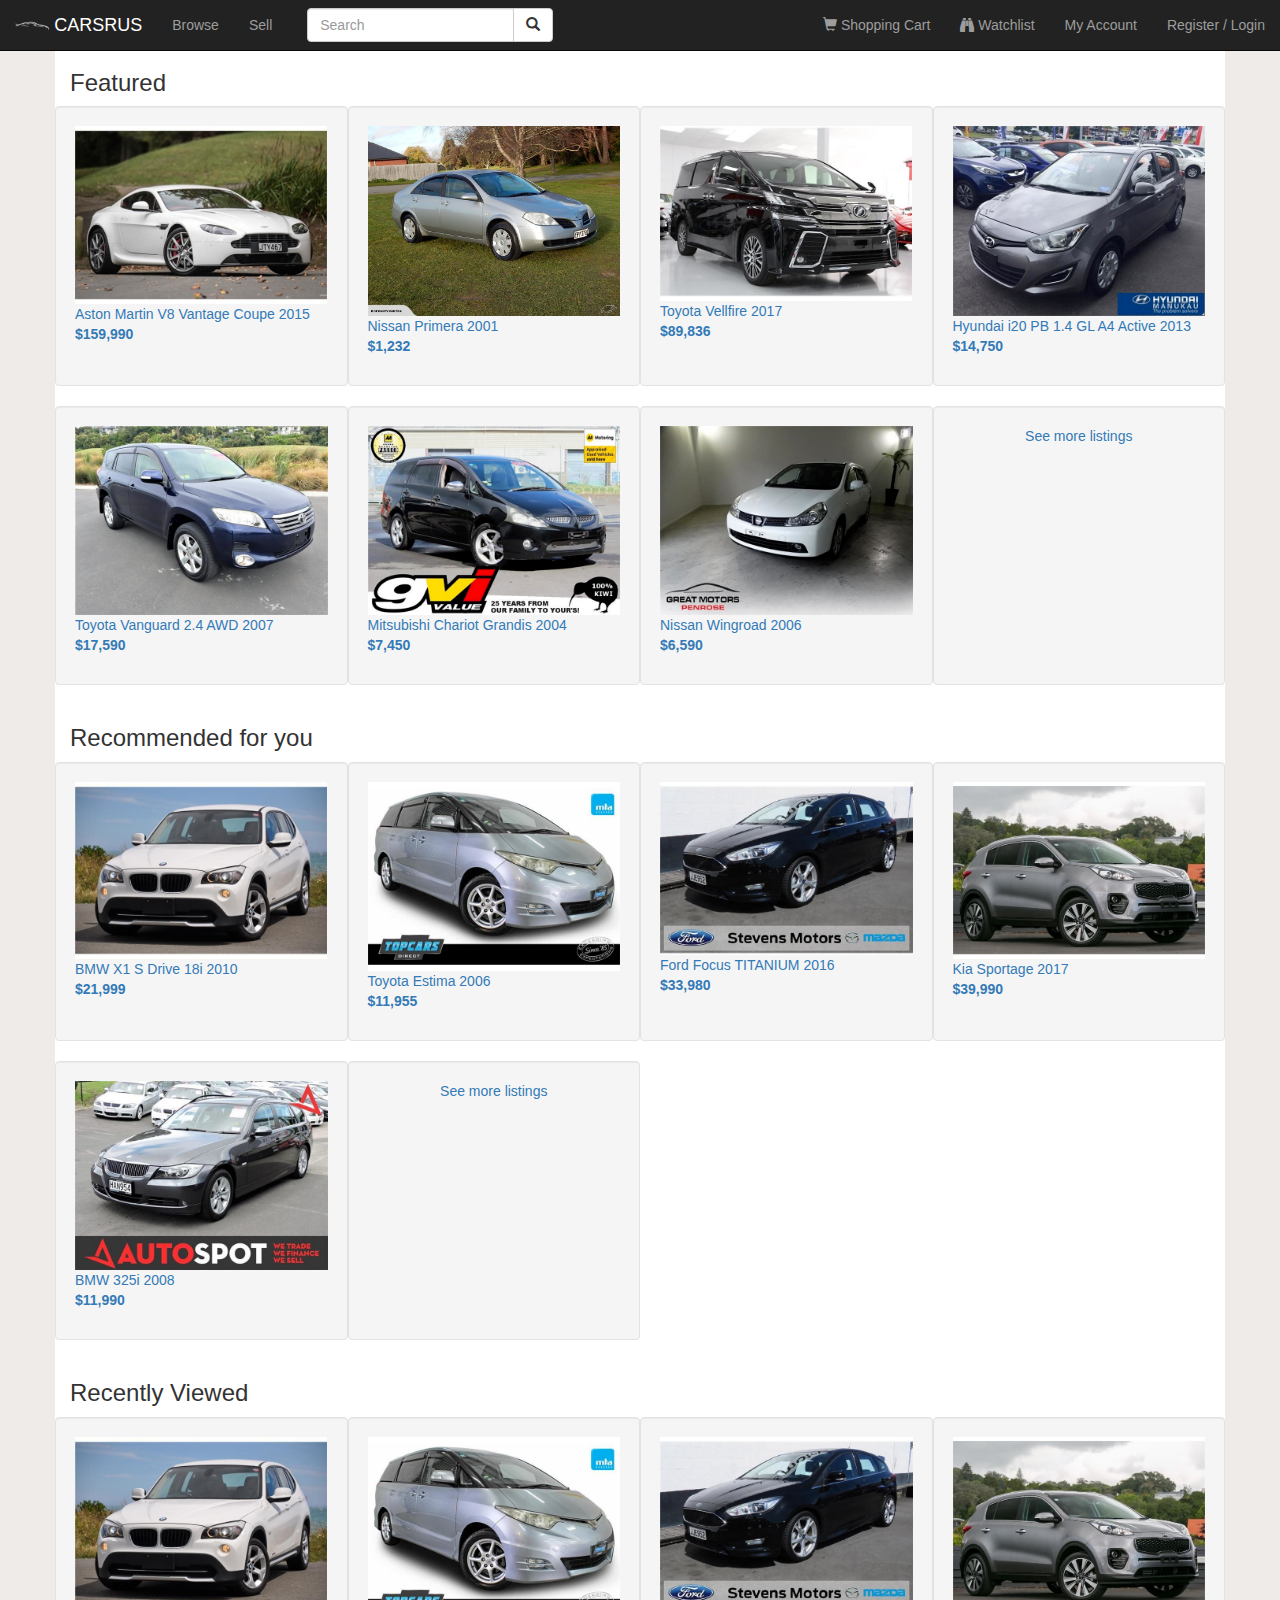
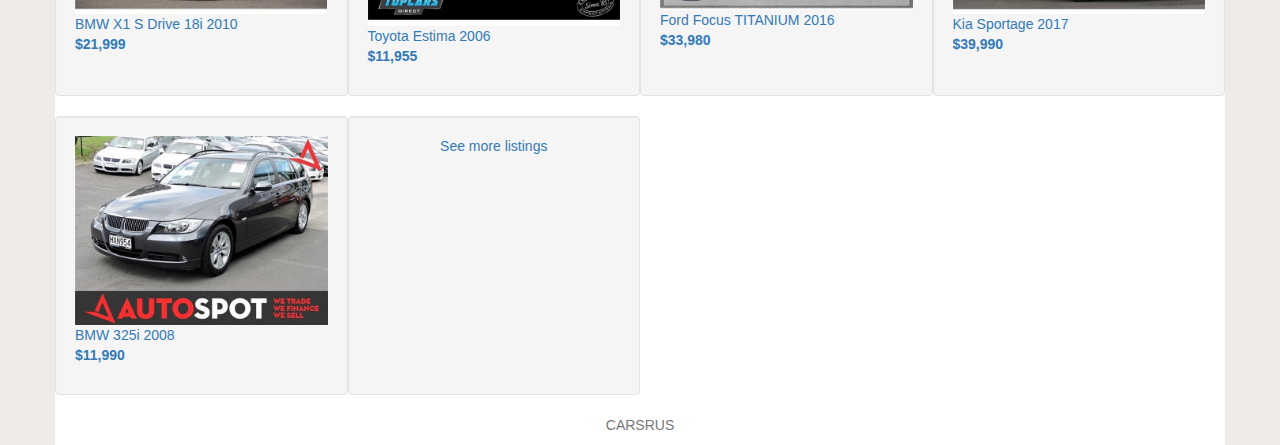
==== commit 42889692: "Fixed indentations and words used for comments" ====
--- a/index.html
+++ b/index.html
@@ -26,12 +26,12 @@
     <div class="container-fluid">
       <div class="navbar-header">
         <!-- Collasped Hamburger Menu -->
-          <button type="button" class="navbar-toggle" data-toggle="collapse" data-target=".navbar-ex1-collapse">
+        <button type="button" class="navbar-toggle" data-toggle="collapse" data-target=".navbar-ex1-collapse">
           <span class="sr-only">Toggle navigation</span>
           <span class="icon-bar"></span>
           <span class="icon-bar"></span>
           <span class="icon-bar"></span>
-          </button>
+        </button>
         <!-- Branding Image -->
         <a class="navbar-brand" href="index.html">
           <span>
@@ -122,7 +122,7 @@
           <p><b>$7,450</b></p>
         </a>
       </div>
-      <!-- Nissan Wingroad 2006 2015 -->
+      <!-- Nissan Wingroad 2006 -->
       <div class="col-xs-6 col-sm-4 col-md-3 well">
         <a href="#">
           <img src="images/listings/Nissan Wingroad 2006/1.png" alt="Nissan Wingroad 2006">
@@ -132,62 +132,105 @@
       </div>
       <!-- See more Listings -->
       <div class="col-xs-6 col-sm-4 col-md-3 well center-text">
-        <a href="#">
-            See more listings
-        </div>
-      </a>
+        <a href="#">See more listings</a>
+      </div>
     </div>
     <!-- Recommmended Listings -->
     <h3>Recommended for you</h3>
-    <!-- BMW X1 S Drive 18i 2010 -->
     <div class="row is-flex">
-      <div class="col-xs-6 col-sm-4 col-md-3 well">
-        <a href="#">
-            <img src="images/listings/BMW X1 S Drive 18i 2010/1.png" alt="BMW X1 S Drive 18i 2010">
-            BMW X1 S Drive 18i 2010
-            <p><b>$21,999</b></p>
+      <!-- BMW X1 S Drive 18i 2010 -->
+      <div class="col-xs-6 col-sm-4 col-md-3 well">
+        <a href="#">
+          <img src="images/listings/BMW X1 S Drive 18i 2010/1.png" alt="BMW X1 S Drive 18i 2010">
+          BMW X1 S Drive 18i 2010
+          <p><b>$21,999</b></p>
         </a>
       </div>
       <!-- Toyota Estima 2006 -->
       <div class="col-xs-6 col-sm-4 col-md-3 well">
         <a href="#">
-            <img src="images/listings/Toyota Estima 2006/1.png" alt="Toyota Estima 2006">
-            Toyota Estima 2006
-            <p><b>$11,955</b></p>
+          <img src="images/listings/Toyota Estima 2006/1.png" alt="Toyota Estima 2006">
+          Toyota Estima 2006
+          <p><b>$11,955</b></p>
         </a>
       </div>
       <!-- Ford Focus TITANIUM 2016 -->
       <div class="col-xs-6 col-sm-4 col-md-3 well">
         <a href="#">
-            <img src="images/listings/Ford Focus TITANIUM 2016/1.png" alt="Ford Focus TITANIUM 2016">
-            Ford Focus TITANIUM 2016
-            <p><b>$33,980</b></p>
+          <img src="images/listings/Ford Focus TITANIUM 2016/1.png" alt="Ford Focus TITANIUM 2016">
+          Ford Focus TITANIUM 2016
+          <p><b>$33,980</b></p>
         </a>
       </div>
       <!-- Kia Sportage 2017 -->
       <div class="col-xs-6 col-sm-4 col-md-3 well">
         <a href="#">
-            <img src="images/listings/Kia Sportage 2017/1.png" alt="Kia Sportage 2017">
-            Kia Sportage 2017
-            <p><b>$39,990</b></p>
+          <img src="images/listings/Kia Sportage 2017/1.png" alt="Kia Sportage 2017">
+          Kia Sportage 2017
+          <p><b>$39,990</b></p>
         </a>
       </div>
       <!-- BMW 325i 2008 -->
       <div class="col-xs-6 col-sm-4 col-md-3 well">
         <a href="#">
-            <img src="images/listings/BMW 325i 2008/1.png" alt="BMW 325i 2008">
-            BMW 325i 2008
-            <p><b>$11,990</b></p>
+          <img src="images/listings/BMW 325i 2008/1.png" alt="BMW 325i 2008">
+          BMW 325i 2008
+          <p><b>$11,990</b></p>
         </a>
       </div>
       <!-- See more Listings -->
       <div class="col-xs-6 col-sm-4 col-md-3 well center-text">
-        <a href="#">
-            See more listings
-          </div>
-        </div>
-      </div>
-    </a>
+        <a href="#">See more listings</a>
+      </div>
+    </div>
+    <!-- Recently Viewed Listings -->
+    <h3>Recently Viewed</h3>
+    <div class="row is-flex">
+      <!-- BMW X1 S Drive 18i 2010 -->
+      <div class="col-xs-6 col-sm-4 col-md-3 well">
+        <a href="#">
+          <img src="images/listings/BMW X1 S Drive 18i 2010/1.png" alt="BMW X1 S Drive 18i 2010">
+          BMW X1 S Drive 18i 2010
+          <p><b>$21,999</b></p>
+        </a>
+      </div>
+      <!-- Toyota Estima 2006 -->
+      <div class="col-xs-6 col-sm-4 col-md-3 well">
+        <a href="#">
+          <img src="images/listings/Toyota Estima 2006/1.png" alt="Toyota Estima 2006">
+          Toyota Estima 2006
+          <p><b>$11,955</b></p>
+        </a>
+      </div>
+      <!-- Ford Focus TITANIUM 2016 -->
+      <div class="col-xs-6 col-sm-4 col-md-3 well">
+        <a href="#">
+          <img src="images/listings/Ford Focus TITANIUM 2016/1.png" alt="Ford Focus TITANIUM 2016">
+          Ford Focus TITANIUM 2016
+          <p><b>$33,980</b></p>
+        </a>
+      </div>
+      <!-- Kia Sportage 2017 -->
+      <div class="col-xs-6 col-sm-4 col-md-3 well">
+        <a href="#">
+          <img src="images/listings/Kia Sportage 2017/1.png" alt="Kia Sportage 2017">
+          Kia Sportage 2017
+          <p><b>$39,990</b></p>
+        </a>
+      </div>
+      <!-- BMW 325i 2008 -->
+      <div class="col-xs-6 col-sm-4 col-md-3 well">
+        <a href="#">
+          <img src="images/listings/BMW 325i 2008/1.png" alt="BMW 325i 2008">
+          BMW 325i 2008
+          <p><b>$11,990</b></p>
+        </a>
+      </div>
+      <!-- See more Listings -->
+      <div class="col-xs-6 col-sm-4 col-md-3 well center-text">
+        <a href="#">See more listings</a>
+      </div>
+    </div>
   </div>
   <!-- Footer -->
   <footer class="footer-fluid">
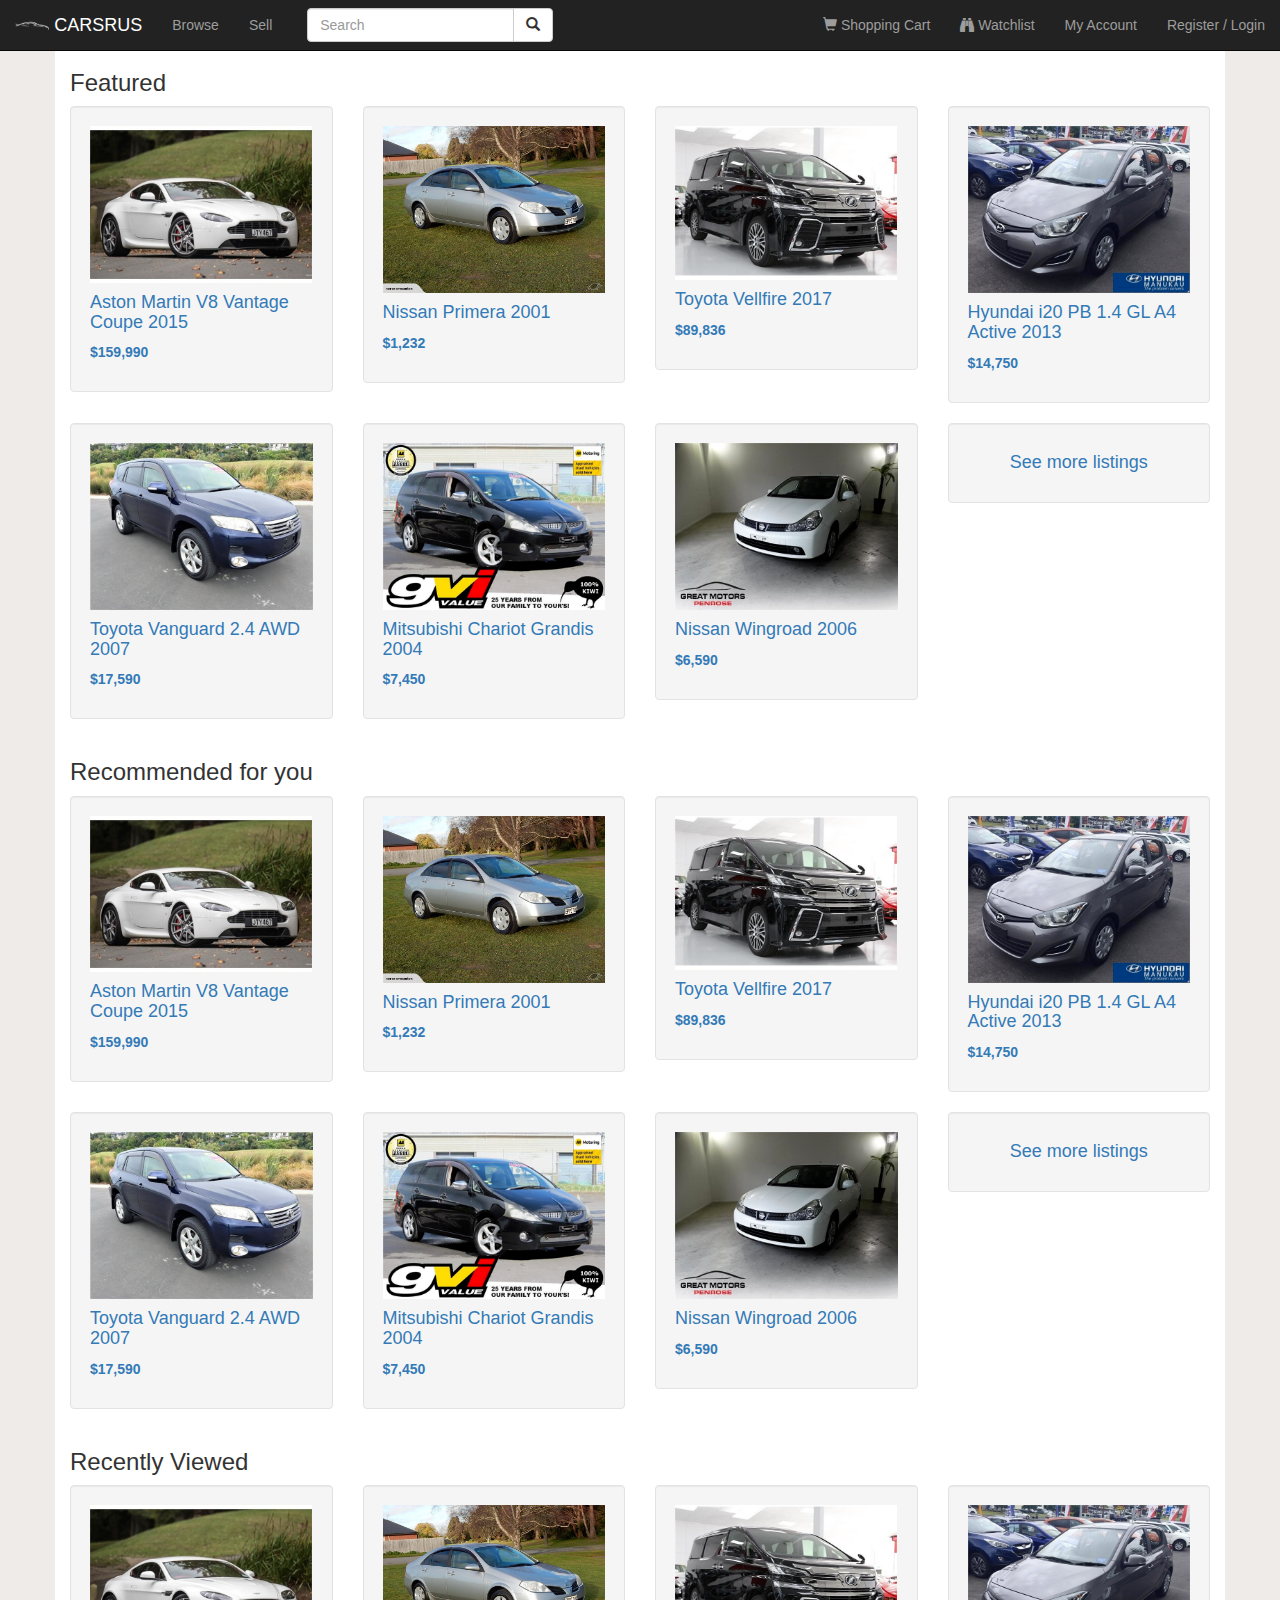
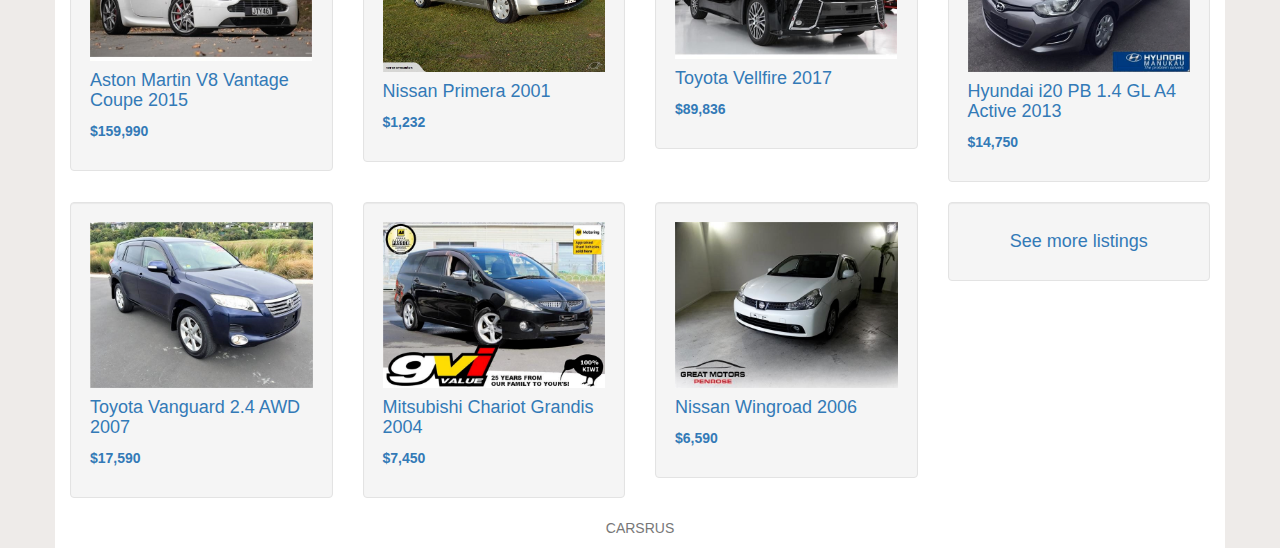
==== commit 6524972a: "Renamed image folder and deleted validation example" ====
--- a/index.html
+++ b/index.html
@@ -7,7 +7,7 @@
   <title>CARSRUS</title>
   <meta name="viewport" content="width=device-width, initial-scale=1">
   <!-- Favicon -->
-  <link rel="icon" type="image/png" href="images/layout/logo-black.png">
+  <link rel="icon" type="image/png" href="img/layout/logo-black.png">
   <!-- Latest compiled and minified CSS -->
   <link rel="stylesheet" href="https://maxcdn.bootstrapcdn.com/bootstrap/3.3.7/css/bootstrap.min.css">
   <!-- layout.css -->
@@ -35,7 +35,7 @@
         <!-- Branding Image -->
         <a class="navbar-brand" href="index.html">
           <span>
-            <img src="images/layout/logo-white-20px.png" alt="CARSRUS">
+            <img src="img/layout/logo-white-20px.png" alt="CARSRUS">
             CARSRUS
           </span>
         </a>
@@ -46,7 +46,7 @@
           <li><a href="pages/sell.html">Sell</a></li>
           <!-- Search Bar -->
           <li>
-            <form class="navbar-form navbar-left">
+            <form class="navbar-form navbar-left search-bar">
               <div class="input-group">
                 <input type="text" class="form-control" placeholder="Search">
                 <div class="input-group-btn">
@@ -63,172 +63,260 @@
           <li><a href="pages/shopping-cart.html"><span class="glyphicon glyphicon-shopping-cart"></span> Shopping Cart</a></li>
           <li><a href="pages/watchlist.html"><span class="fa fa-binoculars"></span> Watchlist</a></li>
           <li><a href="pages/my-account.html">My Account</a></li>
-          <li><a href="pages/sign-up-login.html">Register / Login</a></li>
+          <li><a href="pages/register-login.html">Register / Login</a></li>
         </ul>
       </div>
     </div>
   </nav>
   <!-- Application -->
-  <div class="container">
-    <!-- Listings -->
-    <!-- Featured Listings -->
-    <h3>Featured</h3>
-    <div class="row is-flex">
-      <!-- Aston Martin V8 Vantage Coupe 2015 -->
-      <div class="col-xs-6 col-sm-4 col-md-3 well">
-        <a href="pages/product.html">
-          <img src="images/listings/Aston Martin V8 Vantage Coupe 2015/1.png" alt="Aston Martin V8 Vantage Coupe 2015">
-           Aston Martin V8 Vantage Coupe 2015
-          <p><b>$159,990</b></p>
-        </a>
-      </div>
-      <!-- Nissan Primera 2001 -->
-      <div class="col-xs-6 col-sm-4 col-md-3 well">
-        <a href="#">
-          <img src="images/listings/Nissan Primera 2001/1.png" alt="Nissan Primera 2001">
-          Nissan Primera 2001
-          <p><b>$1,232</b></p>
-        </a>
-      </div>
-      <!-- Toyota Vellfire 2017 -->
-      <div class="col-xs-6 col-sm-4 col-md-3 well">
-        <a href="#">
-          <img src="images/listings/Toyota Vellfire 2017/1.png" alt="Toyota Vellfire 2017">
-          Toyota Vellfire 2017
-          <p><b>$89,836</b></p>
-        </a>
-      </div>
-      <!-- Hyundai i20 PB 1.4 GL A4 Active 2013 -->
-      <div class="col-xs-6 col-sm-4 col-md-3 well">
-        <a href="#">
-          <img src="images/listings/Hyundai i20 PB 1.4 GL A4 Active 2013/1.png" alt="Hyundai i20 PB 1.4 GL A4 Active 2013">
-          Hyundai i20 PB 1.4 GL A4 Active 2013
-          <p><b>$14,750</b></p>
-        </a>
-      </div>
-      <!-- Toyota Vanguard 2.4 AWD 2007 -->
-      <div class="col-xs-6 col-sm-4 col-md-3 well">
-        <a href="#">
-          <img src="images/listings/Toyota Vanguard 2.4 AWD 2007/1.png" alt="Toyota Vanguard 2.4 AWD 2007">
-          Toyota Vanguard 2.4 AWD 2007
-          <p><b>$17,590</b></p>
-        </a>
-      </div>
-      <!-- Mitsubishi Chariot Grandis 2004 -->
-      <div class="col-xs-6 col-sm-4 col-md-3 well">
-        <a href="#">
-          <img src="images/listings/Mitsubishi Chariot Grandis 2004/1.png" alt="Mitsubishi Chariot Grandis 2004">
-          Mitsubishi Chariot Grandis 2004
-          <p><b>$7,450</b></p>
-        </a>
-      </div>
-      <!-- Nissan Wingroad 2006 -->
-      <div class="col-xs-6 col-sm-4 col-md-3 well">
-        <a href="#">
-          <img src="images/listings/Nissan Wingroad 2006/1.png" alt="Nissan Wingroad 2006">
-          Nissan Wingroad 2006
-          <p><b>$6,590</b></p>
-        </a>
-      </div>
-      <!-- See more Listings -->
-      <div class="col-xs-6 col-sm-4 col-md-3 well center-text">
-        <a href="#">See more listings</a>
-      </div>
-    </div>
-    <!-- Recommmended Listings -->
-    <h3>Recommended for you</h3>
-    <div class="row is-flex">
-      <!-- BMW X1 S Drive 18i 2010 -->
-      <div class="col-xs-6 col-sm-4 col-md-3 well">
-        <a href="#">
-          <img src="images/listings/BMW X1 S Drive 18i 2010/1.png" alt="BMW X1 S Drive 18i 2010">
-          BMW X1 S Drive 18i 2010
-          <p><b>$21,999</b></p>
-        </a>
-      </div>
-      <!-- Toyota Estima 2006 -->
-      <div class="col-xs-6 col-sm-4 col-md-3 well">
-        <a href="#">
-          <img src="images/listings/Toyota Estima 2006/1.png" alt="Toyota Estima 2006">
-          Toyota Estima 2006
-          <p><b>$11,955</b></p>
-        </a>
-      </div>
-      <!-- Ford Focus TITANIUM 2016 -->
-      <div class="col-xs-6 col-sm-4 col-md-3 well">
-        <a href="#">
-          <img src="images/listings/Ford Focus TITANIUM 2016/1.png" alt="Ford Focus TITANIUM 2016">
-          Ford Focus TITANIUM 2016
-          <p><b>$33,980</b></p>
-        </a>
-      </div>
-      <!-- Kia Sportage 2017 -->
-      <div class="col-xs-6 col-sm-4 col-md-3 well">
-        <a href="#">
-          <img src="images/listings/Kia Sportage 2017/1.png" alt="Kia Sportage 2017">
-          Kia Sportage 2017
-          <p><b>$39,990</b></p>
-        </a>
-      </div>
-      <!-- BMW 325i 2008 -->
-      <div class="col-xs-6 col-sm-4 col-md-3 well">
-        <a href="#">
-          <img src="images/listings/BMW 325i 2008/1.png" alt="BMW 325i 2008">
-          BMW 325i 2008
-          <p><b>$11,990</b></p>
-        </a>
-      </div>
-      <!-- See more Listings -->
-      <div class="col-xs-6 col-sm-4 col-md-3 well center-text">
-        <a href="#">See more listings</a>
-      </div>
-    </div>
-    <!-- Recently Viewed Listings -->
-    <h3>Recently Viewed</h3>
-    <div class="row is-flex">
-      <!-- BMW X1 S Drive 18i 2010 -->
-      <div class="col-xs-6 col-sm-4 col-md-3 well">
-        <a href="#">
-          <img src="images/listings/BMW X1 S Drive 18i 2010/1.png" alt="BMW X1 S Drive 18i 2010">
-          BMW X1 S Drive 18i 2010
-          <p><b>$21,999</b></p>
-        </a>
-      </div>
-      <!-- Toyota Estima 2006 -->
-      <div class="col-xs-6 col-sm-4 col-md-3 well">
-        <a href="#">
-          <img src="images/listings/Toyota Estima 2006/1.png" alt="Toyota Estima 2006">
-          Toyota Estima 2006
-          <p><b>$11,955</b></p>
-        </a>
-      </div>
-      <!-- Ford Focus TITANIUM 2016 -->
-      <div class="col-xs-6 col-sm-4 col-md-3 well">
-        <a href="#">
-          <img src="images/listings/Ford Focus TITANIUM 2016/1.png" alt="Ford Focus TITANIUM 2016">
-          Ford Focus TITANIUM 2016
-          <p><b>$33,980</b></p>
-        </a>
-      </div>
-      <!-- Kia Sportage 2017 -->
-      <div class="col-xs-6 col-sm-4 col-md-3 well">
-        <a href="#">
-          <img src="images/listings/Kia Sportage 2017/1.png" alt="Kia Sportage 2017">
-          Kia Sportage 2017
-          <p><b>$39,990</b></p>
-        </a>
-      </div>
-      <!-- BMW 325i 2008 -->
-      <div class="col-xs-6 col-sm-4 col-md-3 well">
-        <a href="#">
-          <img src="images/listings/BMW 325i 2008/1.png" alt="BMW 325i 2008">
-          BMW 325i 2008
-          <p><b>$11,990</b></p>
-        </a>
-      </div>
-      <!-- See more Listings -->
-      <div class="col-xs-6 col-sm-4 col-md-3 well center-text">
-        <a href="#">See more listings</a>
+  <div class="container fill">
+    <div class="container-fluid-white">
+      <!-- Listings -->
+      <!-- Featured Listings -->
+      <h3>Featured</h3>
+      <div class="row is-flex">
+        <!-- Aston Martin V8 Vantage Coupe 2015 -->
+        <div class="col-xs-6 col-sm-4 col-md-3">
+          <a href="pages/product.html">
+            <div class="well well-1">
+              <img src="img/listings/Aston Martin V8 Vantage Coupe 2015/1.png" alt="Aston Martin V8 Vantage Coupe 2015">
+               <h4>Aston Martin V8 Vantage Coupe 2015</h4>
+              <p><b>$159,990</b></p>
+            </div>
+          </a>
+        </div>
+        <!-- Nissan Primera 2001 -->
+        <div class="col-xs-6 col-sm-4 col-md-3">
+          <a href="#">
+            <div class="well well-1">
+              <img src="img/listings/Nissan Primera 2001/1.png" alt="Nissan Primera 2001">
+              <h4>Nissan Primera 2001</h4>
+              <p><b>$1,232</b></p>
+            </div>
+          </a>
+        </div>
+        <!-- Toyota Vellfire 2017 -->
+        <div class="col-xs-6 col-sm-4 col-md-3">
+          <a href="#">
+            <div class="well well-1">
+              <img src="img/listings/Toyota Vellfire 2017/1.png" alt="Toyota Vellfire 2017">
+              <h4>Toyota Vellfire 2017</h4>
+              <p><b>$89,836</b></p>
+            </div>
+          </a>
+        </div>
+        <!-- Hyundai i20 PB 1.4 GL A4 Active 2013 -->
+        <div class="col-xs-6 col-sm-4 col-md-3">
+          <a href="#">
+            <div class="well well-1">
+              <img src="img/listings/Hyundai i20 PB 1.4 GL A4 Active 2013/1.png" alt="Hyundai i20 PB 1.4 GL A4 Active 2013">
+              <h4>Hyundai i20 PB 1.4 GL A4 Active 2013</h4>
+              <p><b>$14,750</b></p>
+            </div>
+          </a>
+        </div>
+        <!-- Toyota Vanguard 2.4 AWD 2007 -->
+        <div class="col-xs-6 col-sm-4 col-md-3">
+          <a href="#">
+            <div class="well well-1">
+              <img src="img/listings/Toyota Vanguard 2.4 AWD 2007/1.png" alt="Toyota Vanguard 2.4 AWD 2007">
+              <h4>Toyota Vanguard 2.4 AWD 2007</h4>
+              <p><b>$17,590</b></p>
+            </div>
+          </a>
+        </div>
+        <!-- Mitsubishi Chariot Grandis 2004 -->
+        <div class="col-xs-6 col-sm-4 col-md-3">
+          <a href="#">
+            <div class="well well-1">
+              <img src="img/listings/Mitsubishi Chariot Grandis 2004/1.png" alt="Mitsubishi Chariot Grandis 2004">
+              <h4>Mitsubishi Chariot Grandis 2004</h4>
+              <p><b>$7,450</b></p>
+            </div>
+          </a>
+        </div>
+        <!-- Nissan Wingroad 2006 -->
+        <div class="col-xs-6 col-sm-4 col-md-3">
+          <a href="#">
+            <div class="well well-1">
+              <img src="img/listings/Nissan Wingroad 2006/1.png" alt="Nissan Wingroad 2006">
+              <h4>Nissan Wingroad 2006</h4>
+              <p><b>$6,590</b></p>
+            </div>
+          </a>
+        </div>
+        <!-- See more Listings -->
+        <div class="col-xs-6 col-sm-4 col-md-3 text-center">
+          <a href="#">
+            <div class="well well-1">
+              <h4 class="vertical-child-center">See more listings</h4>
+            </div>
+          </a>
+        </div>
+      </div>
+      <!-- Recommmended Listings -->
+      <h3>Recommended for you</h3>
+      <div class="row is-flex">
+        <!-- Aston Martin V8 Vantage Coupe 2015 -->
+        <div class="col-xs-6 col-sm-4 col-md-3">
+          <a href="pages/product.html">
+            <div class="well well-1">
+              <img src="img/listings/Aston Martin V8 Vantage Coupe 2015/1.png" alt="Aston Martin V8 Vantage Coupe 2015">
+               <h4>Aston Martin V8 Vantage Coupe 2015</h4>
+              <p><b>$159,990</b></p>
+            </div>
+          </a>
+        </div>
+        <!-- Nissan Primera 2001 -->
+        <div class="col-xs-6 col-sm-4 col-md-3">
+          <a href="#">
+            <div class="well well-1">
+              <img src="img/listings/Nissan Primera 2001/1.png" alt="Nissan Primera 2001">
+              <h4>Nissan Primera 2001</h4>
+              <p><b>$1,232</b></p>
+            </div>
+          </a>
+        </div>
+        <!-- Toyota Vellfire 2017 -->
+        <div class="col-xs-6 col-sm-4 col-md-3">
+          <a href="#">
+            <div class="well well-1">
+              <img src="img/listings/Toyota Vellfire 2017/1.png" alt="Toyota Vellfire 2017">
+              <h4>Toyota Vellfire 2017</h4>
+              <p><b>$89,836</b></p>
+            </div>
+          </a>
+        </div>
+        <!-- Hyundai i20 PB 1.4 GL A4 Active 2013 -->
+        <div class="col-xs-6 col-sm-4 col-md-3">
+          <a href="#">
+            <div class="well well-1">
+              <img src="img/listings/Hyundai i20 PB 1.4 GL A4 Active 2013/1.png" alt="Hyundai i20 PB 1.4 GL A4 Active 2013">
+              <h4>Hyundai i20 PB 1.4 GL A4 Active 2013</h4>
+              <p><b>$14,750</b></p>
+            </div>
+          </a>
+        </div>
+        <!-- Toyota Vanguard 2.4 AWD 2007 -->
+        <div class="col-xs-6 col-sm-4 col-md-3">
+          <a href="#">
+            <div class="well well-1">
+              <img src="img/listings/Toyota Vanguard 2.4 AWD 2007/1.png" alt="Toyota Vanguard 2.4 AWD 2007">
+              <h4>Toyota Vanguard 2.4 AWD 2007</h4>
+              <p><b>$17,590</b></p>
+            </div>
+          </a>
+        </div>
+        <!-- Mitsubishi Chariot Grandis 2004 -->
+        <div class="col-xs-6 col-sm-4 col-md-3">
+          <a href="#">
+            <div class="well well-1">
+              <img src="img/listings/Mitsubishi Chariot Grandis 2004/1.png" alt="Mitsubishi Chariot Grandis 2004">
+              <h4>Mitsubishi Chariot Grandis 2004</h4>
+              <p><b>$7,450</b></p>
+            </div>
+          </a>
+        </div>
+        <!-- Nissan Wingroad 2006 -->
+        <div class="col-xs-6 col-sm-4 col-md-3">
+          <a href="#">
+            <div class="well well-1">
+              <img src="img/listings/Nissan Wingroad 2006/1.png" alt="Nissan Wingroad 2006">
+              <h4>Nissan Wingroad 2006</h4>
+              <p><b>$6,590</b></p>
+            </div>
+          </a>
+        </div>
+        <!-- See more Listings -->
+        <div class="col-xs-6 col-sm-4 col-md-3 text-center">
+          <a href="#">
+            <div class="well well-1">
+              <h4 class="vertical-child-center">See more listings</h4>
+            </div>
+          </a>
+        </div>
+      </div>
+      <!-- Recently Viewed Listings -->
+      <h3>Recently Viewed</h3>
+      <div class="row is-flex">
+        <!-- Aston Martin V8 Vantage Coupe 2015 -->
+        <div class="col-xs-6 col-sm-4 col-md-3">
+          <a href="pages/product.html">
+            <div class="well well-1">
+              <img src="img/listings/Aston Martin V8 Vantage Coupe 2015/1.png" alt="Aston Martin V8 Vantage Coupe 2015">
+               <h4>Aston Martin V8 Vantage Coupe 2015</h4>
+              <p><b>$159,990</b></p>
+            </div>
+          </a>
+        </div>
+        <!-- Nissan Primera 2001 -->
+        <div class="col-xs-6 col-sm-4 col-md-3">
+          <a href="#">
+            <div class="well well-1">
+              <img src="img/listings/Nissan Primera 2001/1.png" alt="Nissan Primera 2001">
+              <h4>Nissan Primera 2001</h4>
+              <p><b>$1,232</b></p>
+            </div>
+          </a>
+        </div>
+        <!-- Toyota Vellfire 2017 -->
+        <div class="col-xs-6 col-sm-4 col-md-3">
+          <a href="#">
+            <div class="well well-1">
+              <img src="img/listings/Toyota Vellfire 2017/1.png" alt="Toyota Vellfire 2017">
+              <h4>Toyota Vellfire 2017</h4>
+              <p><b>$89,836</b></p>
+            </div>
+          </a>
+        </div>
+        <!-- Hyundai i20 PB 1.4 GL A4 Active 2013 -->
+        <div class="col-xs-6 col-sm-4 col-md-3">
+          <a href="#">
+            <div class="well well-1">
+              <img src="img/listings/Hyundai i20 PB 1.4 GL A4 Active 2013/1.png" alt="Hyundai i20 PB 1.4 GL A4 Active 2013">
+              <h4>Hyundai i20 PB 1.4 GL A4 Active 2013</h4>
+              <p><b>$14,750</b></p>
+            </div>
+          </a>
+        </div>
+        <!-- Toyota Vanguard 2.4 AWD 2007 -->
+        <div class="col-xs-6 col-sm-4 col-md-3">
+          <a href="#">
+            <div class="well well-1">
+              <img src="img/listings/Toyota Vanguard 2.4 AWD 2007/1.png" alt="Toyota Vanguard 2.4 AWD 2007">
+              <h4>Toyota Vanguard 2.4 AWD 2007</h4>
+              <p><b>$17,590</b></p>
+            </div>
+          </a>
+        </div>
+        <!-- Mitsubishi Chariot Grandis 2004 -->
+        <div class="col-xs-6 col-sm-4 col-md-3">
+          <a href="#">
+            <div class="well well-1">
+              <img src="img/listings/Mitsubishi Chariot Grandis 2004/1.png" alt="Mitsubishi Chariot Grandis 2004">
+              <h4>Mitsubishi Chariot Grandis 2004</h4>
+              <p><b>$7,450</b></p>
+            </div>
+          </a>
+        </div>
+        <!-- Nissan Wingroad 2006 -->
+        <div class="col-xs-6 col-sm-4 col-md-3">
+          <a href="#">
+            <div class="well well-1">
+              <img src="img/listings/Nissan Wingroad 2006/1.png" alt="Nissan Wingroad 2006">
+              <h4>Nissan Wingroad 2006</h4>
+              <p><b>$6,590</b></p>
+            </div>
+          </a>
+        </div>
+        <!-- See more Listings -->
+        <div class="col-xs-6 col-sm-4 col-md-3 text-center">
+          <a href="#">
+            <div class="well well-1">
+              <h4 class="vertical-child-center">See more listings</h4>
+            </div>
+          </a>
+        </div>
       </div>
     </div>
   </div>
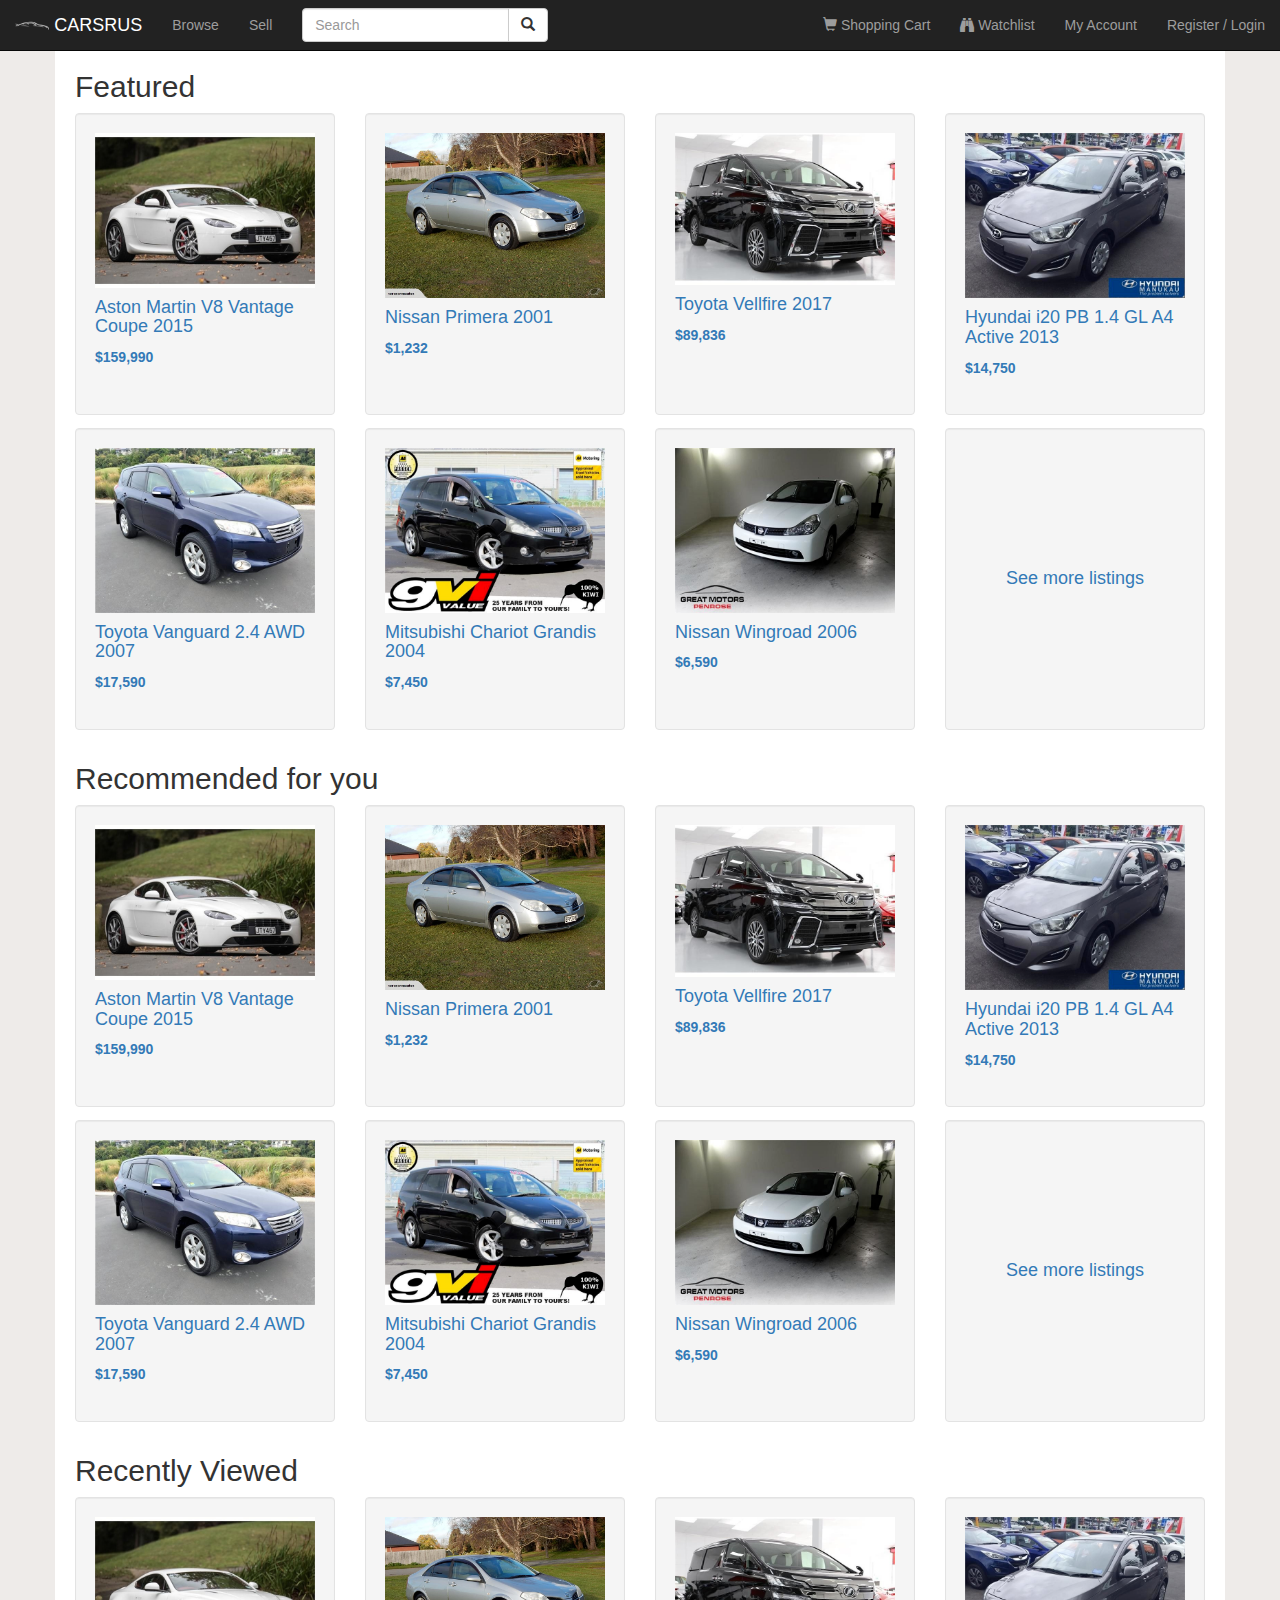
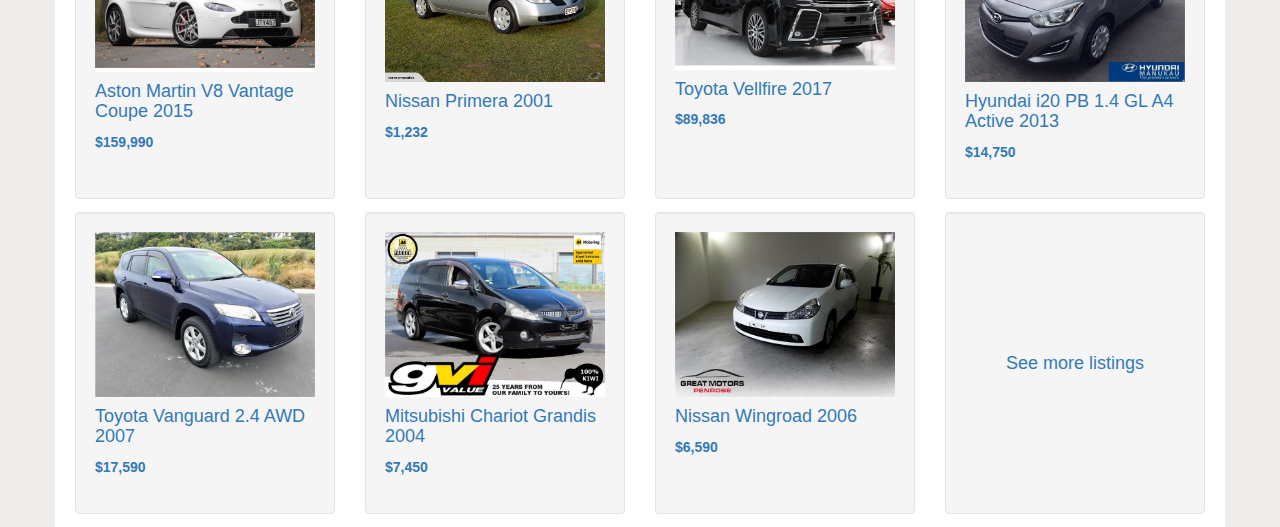
==== commit 6075e825: "Misc" ====
--- a/index.html
+++ b/index.html
@@ -50,7 +50,7 @@
               <div class="input-group">
                 <input type="text" class="form-control" placeholder="Search">
                 <div class="input-group-btn">
-                  <button class="btn btn-default" type="submit">
+                  <button type="submit" class="btn btn-default">
                     <i class="glyphicon glyphicon-search"></i>
                   </button>
                 </div>
@@ -73,12 +73,12 @@
     <div class="container-fluid-white">
       <!-- Listings -->
       <!-- Featured Listings -->
-      <h3>Featured</h3>
+      <h2>Featured</h2>
       <div class="row is-flex">
         <!-- Aston Martin V8 Vantage Coupe 2015 -->
         <div class="col-xs-6 col-sm-4 col-md-3">
           <a href="pages/product.html">
-            <div class="well well-1">
+            <div class="well well-same-height well-1 ">
               <img src="img/listings/Aston Martin V8 Vantage Coupe 2015/1.png" alt="Aston Martin V8 Vantage Coupe 2015">
                <h4>Aston Martin V8 Vantage Coupe 2015</h4>
               <p><b>$159,990</b></p>
@@ -87,8 +87,8 @@
         </div>
         <!-- Nissan Primera 2001 -->
         <div class="col-xs-6 col-sm-4 col-md-3">
-          <a href="#">
-            <div class="well well-1">
+          <a href="pages/product.html">
+            <div class="well well-same-height well-1">
               <img src="img/listings/Nissan Primera 2001/1.png" alt="Nissan Primera 2001">
               <h4>Nissan Primera 2001</h4>
               <p><b>$1,232</b></p>
@@ -97,8 +97,8 @@
         </div>
         <!-- Toyota Vellfire 2017 -->
         <div class="col-xs-6 col-sm-4 col-md-3">
-          <a href="#">
-            <div class="well well-1">
+          <a href="pages/product.html">
+            <div class="well well-same-height well-1">
               <img src="img/listings/Toyota Vellfire 2017/1.png" alt="Toyota Vellfire 2017">
               <h4>Toyota Vellfire 2017</h4>
               <p><b>$89,836</b></p>
@@ -107,8 +107,8 @@
         </div>
         <!-- Hyundai i20 PB 1.4 GL A4 Active 2013 -->
         <div class="col-xs-6 col-sm-4 col-md-3">
-          <a href="#">
-            <div class="well well-1">
+          <a href="pages/product.html">
+            <div class="well well-same-height well-1">
               <img src="img/listings/Hyundai i20 PB 1.4 GL A4 Active 2013/1.png" alt="Hyundai i20 PB 1.4 GL A4 Active 2013">
               <h4>Hyundai i20 PB 1.4 GL A4 Active 2013</h4>
               <p><b>$14,750</b></p>
@@ -117,8 +117,8 @@
         </div>
         <!-- Toyota Vanguard 2.4 AWD 2007 -->
         <div class="col-xs-6 col-sm-4 col-md-3">
-          <a href="#">
-            <div class="well well-1">
+          <a href="pages/product.html">
+            <div class="well well-same-height well-1">
               <img src="img/listings/Toyota Vanguard 2.4 AWD 2007/1.png" alt="Toyota Vanguard 2.4 AWD 2007">
               <h4>Toyota Vanguard 2.4 AWD 2007</h4>
               <p><b>$17,590</b></p>
@@ -127,8 +127,8 @@
         </div>
         <!-- Mitsubishi Chariot Grandis 2004 -->
         <div class="col-xs-6 col-sm-4 col-md-3">
-          <a href="#">
-            <div class="well well-1">
+          <a href="pages/product.html">
+            <div class="well well-same-height well-1">
               <img src="img/listings/Mitsubishi Chariot Grandis 2004/1.png" alt="Mitsubishi Chariot Grandis 2004">
               <h4>Mitsubishi Chariot Grandis 2004</h4>
               <p><b>$7,450</b></p>
@@ -137,8 +137,8 @@
         </div>
         <!-- Nissan Wingroad 2006 -->
         <div class="col-xs-6 col-sm-4 col-md-3">
-          <a href="#">
-            <div class="well well-1">
+          <a href="pages/product.html">
+            <div class="well well-same-height well-1">
               <img src="img/listings/Nissan Wingroad 2006/1.png" alt="Nissan Wingroad 2006">
               <h4>Nissan Wingroad 2006</h4>
               <p><b>$6,590</b></p>
@@ -148,19 +148,19 @@
         <!-- See more Listings -->
         <div class="col-xs-6 col-sm-4 col-md-3 text-center">
           <a href="#">
-            <div class="well well-1">
+            <div class="well well-same-height well-1">
               <h4 class="vertical-child-center">See more listings</h4>
             </div>
           </a>
         </div>
       </div>
       <!-- Recommmended Listings -->
-      <h3>Recommended for you</h3>
+      <h2>Recommended for you</h2>
       <div class="row is-flex">
         <!-- Aston Martin V8 Vantage Coupe 2015 -->
         <div class="col-xs-6 col-sm-4 col-md-3">
           <a href="pages/product.html">
-            <div class="well well-1">
+            <div class="well well-same-height well-1">
               <img src="img/listings/Aston Martin V8 Vantage Coupe 2015/1.png" alt="Aston Martin V8 Vantage Coupe 2015">
                <h4>Aston Martin V8 Vantage Coupe 2015</h4>
               <p><b>$159,990</b></p>
@@ -169,8 +169,8 @@
         </div>
         <!-- Nissan Primera 2001 -->
         <div class="col-xs-6 col-sm-4 col-md-3">
-          <a href="#">
-            <div class="well well-1">
+          <a href="pages/product.html">
+            <div class="well well-same-height well-1">
               <img src="img/listings/Nissan Primera 2001/1.png" alt="Nissan Primera 2001">
               <h4>Nissan Primera 2001</h4>
               <p><b>$1,232</b></p>
@@ -179,8 +179,8 @@
         </div>
         <!-- Toyota Vellfire 2017 -->
         <div class="col-xs-6 col-sm-4 col-md-3">
-          <a href="#">
-            <div class="well well-1">
+          <a href="pages/product.html">
+            <div class="well well-same-height well-1">
               <img src="img/listings/Toyota Vellfire 2017/1.png" alt="Toyota Vellfire 2017">
               <h4>Toyota Vellfire 2017</h4>
               <p><b>$89,836</b></p>
@@ -189,8 +189,8 @@
         </div>
         <!-- Hyundai i20 PB 1.4 GL A4 Active 2013 -->
         <div class="col-xs-6 col-sm-4 col-md-3">
-          <a href="#">
-            <div class="well well-1">
+          <a href="pages/product.html">
+            <div class="well well-same-height well-1">
               <img src="img/listings/Hyundai i20 PB 1.4 GL A4 Active 2013/1.png" alt="Hyundai i20 PB 1.4 GL A4 Active 2013">
               <h4>Hyundai i20 PB 1.4 GL A4 Active 2013</h4>
               <p><b>$14,750</b></p>
@@ -199,8 +199,8 @@
         </div>
         <!-- Toyota Vanguard 2.4 AWD 2007 -->
         <div class="col-xs-6 col-sm-4 col-md-3">
-          <a href="#">
-            <div class="well well-1">
+          <a href="pages/product.html">
+            <div class="well well-same-height well-1">
               <img src="img/listings/Toyota Vanguard 2.4 AWD 2007/1.png" alt="Toyota Vanguard 2.4 AWD 2007">
               <h4>Toyota Vanguard 2.4 AWD 2007</h4>
               <p><b>$17,590</b></p>
@@ -209,8 +209,8 @@
         </div>
         <!-- Mitsubishi Chariot Grandis 2004 -->
         <div class="col-xs-6 col-sm-4 col-md-3">
-          <a href="#">
-            <div class="well well-1">
+          <a href="pages/product.html">
+            <div class="well well-same-height well-1">
               <img src="img/listings/Mitsubishi Chariot Grandis 2004/1.png" alt="Mitsubishi Chariot Grandis 2004">
               <h4>Mitsubishi Chariot Grandis 2004</h4>
               <p><b>$7,450</b></p>
@@ -219,8 +219,8 @@
         </div>
         <!-- Nissan Wingroad 2006 -->
         <div class="col-xs-6 col-sm-4 col-md-3">
-          <a href="#">
-            <div class="well well-1">
+          <a href="pages/product.html">
+            <div class="well well-same-height well-1">
               <img src="img/listings/Nissan Wingroad 2006/1.png" alt="Nissan Wingroad 2006">
               <h4>Nissan Wingroad 2006</h4>
               <p><b>$6,590</b></p>
@@ -230,19 +230,19 @@
         <!-- See more Listings -->
         <div class="col-xs-6 col-sm-4 col-md-3 text-center">
           <a href="#">
-            <div class="well well-1">
+            <div class="well well-same-height well-1">
               <h4 class="vertical-child-center">See more listings</h4>
             </div>
           </a>
         </div>
       </div>
       <!-- Recently Viewed Listings -->
-      <h3>Recently Viewed</h3>
+      <h2>Recently Viewed</h2>
       <div class="row is-flex">
         <!-- Aston Martin V8 Vantage Coupe 2015 -->
         <div class="col-xs-6 col-sm-4 col-md-3">
           <a href="pages/product.html">
-            <div class="well well-1">
+            <div class="well well-same-height well-1">
               <img src="img/listings/Aston Martin V8 Vantage Coupe 2015/1.png" alt="Aston Martin V8 Vantage Coupe 2015">
                <h4>Aston Martin V8 Vantage Coupe 2015</h4>
               <p><b>$159,990</b></p>
@@ -251,8 +251,8 @@
         </div>
         <!-- Nissan Primera 2001 -->
         <div class="col-xs-6 col-sm-4 col-md-3">
-          <a href="#">
-            <div class="well well-1">
+          <a href="pages/product.html">
+            <div class="well well-same-height well-1">
               <img src="img/listings/Nissan Primera 2001/1.png" alt="Nissan Primera 2001">
               <h4>Nissan Primera 2001</h4>
               <p><b>$1,232</b></p>
@@ -261,8 +261,8 @@
         </div>
         <!-- Toyota Vellfire 2017 -->
         <div class="col-xs-6 col-sm-4 col-md-3">
-          <a href="#">
-            <div class="well well-1">
+          <a href="pages/product.html">
+            <div class="well well-same-height well-1">
               <img src="img/listings/Toyota Vellfire 2017/1.png" alt="Toyota Vellfire 2017">
               <h4>Toyota Vellfire 2017</h4>
               <p><b>$89,836</b></p>
@@ -271,8 +271,8 @@
         </div>
         <!-- Hyundai i20 PB 1.4 GL A4 Active 2013 -->
         <div class="col-xs-6 col-sm-4 col-md-3">
-          <a href="#">
-            <div class="well well-1">
+          <a href="pages/product.html">
+            <div class="well well-same-height well-1">
               <img src="img/listings/Hyundai i20 PB 1.4 GL A4 Active 2013/1.png" alt="Hyundai i20 PB 1.4 GL A4 Active 2013">
               <h4>Hyundai i20 PB 1.4 GL A4 Active 2013</h4>
               <p><b>$14,750</b></p>
@@ -281,8 +281,8 @@
         </div>
         <!-- Toyota Vanguard 2.4 AWD 2007 -->
         <div class="col-xs-6 col-sm-4 col-md-3">
-          <a href="#">
-            <div class="well well-1">
+          <a href="pages/product.html">
+            <div class="well well-same-height well-1">
               <img src="img/listings/Toyota Vanguard 2.4 AWD 2007/1.png" alt="Toyota Vanguard 2.4 AWD 2007">
               <h4>Toyota Vanguard 2.4 AWD 2007</h4>
               <p><b>$17,590</b></p>
@@ -291,8 +291,8 @@
         </div>
         <!-- Mitsubishi Chariot Grandis 2004 -->
         <div class="col-xs-6 col-sm-4 col-md-3">
-          <a href="#">
-            <div class="well well-1">
+          <a href="pages/product.html">
+            <div class="well well-same-height well-1">
               <img src="img/listings/Mitsubishi Chariot Grandis 2004/1.png" alt="Mitsubishi Chariot Grandis 2004">
               <h4>Mitsubishi Chariot Grandis 2004</h4>
               <p><b>$7,450</b></p>
@@ -301,8 +301,8 @@
         </div>
         <!-- Nissan Wingroad 2006 -->
         <div class="col-xs-6 col-sm-4 col-md-3">
-          <a href="#">
-            <div class="well well-1">
+          <a href="pages/product.html">
+            <div class="well well-same-height well-1">
               <img src="img/listings/Nissan Wingroad 2006/1.png" alt="Nissan Wingroad 2006">
               <h4>Nissan Wingroad 2006</h4>
               <p><b>$6,590</b></p>
@@ -312,7 +312,7 @@
         <!-- See more Listings -->
         <div class="col-xs-6 col-sm-4 col-md-3 text-center">
           <a href="#">
-            <div class="well well-1">
+            <div class="well well-same-height well-1">
               <h4 class="vertical-child-center">See more listings</h4>
             </div>
           </a>
@@ -320,12 +320,6 @@
       </div>
     </div>
   </div>
-  <!-- Footer -->
-  <footer class="footer-fluid">
-    <div class="container">
-      <p class="text-muted text-center">CARSRUS</p>
-    </div>
-  </footer>
 </body>
 
 </html>
--- a/css/layout.css
+++ b/css/layout.css
@@ -1,10 +1,31 @@
+/* Stop page from jumping */
+html {
+  overflow-y: scroll;
+}
+
+/*White body that spans the whole screen height*/
+html, body {
+  height: 100%;
+}
+
 body {
+  min-height: 550px;
   padding-top: 50px;
   background-color: #EEEBE9;
 }
 
 .container {
   background-color: white;
+  padding: 0 20px;
+}
+
+.container-fluid-white {
+  background-color: white;
+  display: block;
+}
+
+.fill {
+    min-height: 100%;
 }
 
 /*Portrait Phones*/
@@ -18,114 +39,158 @@
     .browse-listing-details {
       display: none;
     }
-}
 
-/*Navbar - Change where navbar breaks (Tablets)*/
-@media (max-width: 1199px) {
-    .navbar-header {
-        float: none;
+    .top-margin-space {
+      margin-top: 10px;
     }
 
-    .navbar-left,.navbar-right {
-        float: none !important;
-    }
-
-    .navbar-toggle {
-        display: block;
-    }
-
-    .navbar-collapse {
-        border-top: 1px solid transparent;
-        box-shadow: inset 0 1px 0 rgba(255,255,255,0.1);
-    }
-
-    .navbar-fixed-top {
-        top: 0;
-        border-width: 0 0 1px;
-    }
-
-    .navbar-collapse.collapse {
-        display: none!important;
-    }
-
-    .navbar-nav {
-        float: none!important;
-        margin-top: 7.5px;
-    }
-
-    .navbar-nav>li {
-        float: none;
-    }
-
-    .navbar-nav>li>a {
-        padding-top: 10px;
-        padding-bottom: 10px;
-    }
-
-    .collapse.in {
-        display:block !important;
+    /*Search Bar*/
+    .search-bar {
+      width: 290px;
+      margin: 0 auto;
     }
 }
 
+/*Portrait Phones to Tablets*/
+@media (max-width: 1050px) {
+  /*Navbar - Change where navbar breaks*/
+  .navbar-header {
+      float: none;
+  }
+
+  .navbar-left,.navbar-right {
+      float: none !important;
+  }
+
+  .navbar-toggle {
+      display: block;
+  }
+
+  .navbar-collapse {
+      border-top: 1px solid transparent;
+      box-shadow: inset 0 1px 0 rgba(255,255,255,0.1);
+      text-align: center;
+  }
+
+  .navbar-fixed-top {
+      top: 0;
+      border-width: 0 0 1px;
+  }
+
+  .navbar-collapse.collapse {
+      display: none !important;
+  }
+
+  .navbar-nav {
+      float: none !important;
+      margin-top: 7.5px;
+  }
+
+  .navbar-nav>li {
+      float: none;
+  }
+
+  .navbar-nav>li>a {
+      padding-top: 10px;
+      padding-bottom: 10px;
+  }
+
+  .collapse.in {
+      display:block !important;
+  }
+}
+
+/*Tablets*/
+@media (max-width: 1199px) {
+  /*Well Style*/
+  .well-1 {
+    margin: 0 -10px 10px;
+  }
+}
+
+/*Tablets and above*/
 @media (min-width: 768px) {
   /*Listing Tile - Change Font Size*/
   #product-listing-title {
     font-size: 2em;
   }
-
-  /*Watchlist Button - Add Margin Top*/
-  #product-watchlist-button {
-    margin-top: 15px;
-  }
 }
 
-/*Search Bar - Too wide when collasped in the hanburger menu*/
-.navbar-form {
-  margin-left: 5px;
-  margin-right: 5px;
+/*Background Colours*/
+.white-background {
+  background: white;
 }
 
-/*Bootstrap - Same height grids*/
-.row.is-flex {
-  display: flex;
-  flex-wrap: wrap;
-}
-.row.is-flex > [class*='col-'] {
-  display: flex;
-  flex-direction: column;
-}
-
-.is-flex .box {
-  background: none;
-  position: static;
-}
-
-/*Bootstrap - Image size to follow grid size*/
+/*Image - Image size to follow grid size*/
 img {
     max-height: 100%;
     max-width: 100%;
 }
 
-/*Justify Text*/
-.justify {
-  text-align: justify;
+/*Center Image Horizontally*/
+.center-img-horizontally {
+  display: block;
+  margin: 0 auto;
 }
 
-/*Center Text*/
-.center-text {
-  text-align: center;
+/*Position Item Vertically*/
+.vertical-parent {
+  position: relative;
 }
 
-/*Center Image*/
-.img-center {
-  display: block;
-  margin-left: auto;
-  margin-right: auto;
+.vertical-child {
+  position: absolute;
+  top: 40%;
+  left: 50%;
+  transform: translate(-50%, -50%);
 }
 
-/*Center items*/
-.center-col-pagination {
-  margin-left: auto;
-  margin-right: auto;
+/*Center Item Vertically*/
+.vertical-child-center {
+  position: absolute;
+  height: 10%;
+  top: 0;
+  bottom: 0;
+  left: 0;
+  right: 0;
+  margin: auto;
+  padding: 0 20px;
+}
+
+/*Center Item Horizontally*/
+.center-item-horizontally {
+  margin: 0 auto;
   float: none;
 }
+
+/*Bootstrap - Same height grids*/
+.row {
+  display: flex;
+  flex-wrap: wrap;
+}
+
+/*Well Styles*/
+.well-same-height {
+  height: 96%;
+}
+
+.well-left {
+  margin: 0 -10px 10px -15px;
+}
+
+.well-right {
+  margin: 0 -15px 10px -10px;
+}
+
+.well-2 {
+  margin: 0 -10px 10px;
+}
+
+/*Button Styles*/
+.btn-bottom-margin {
+  margin-bottom: 20px;
+}
+
+.btn-top-margin {
+  margin-top: 10px;
+}
